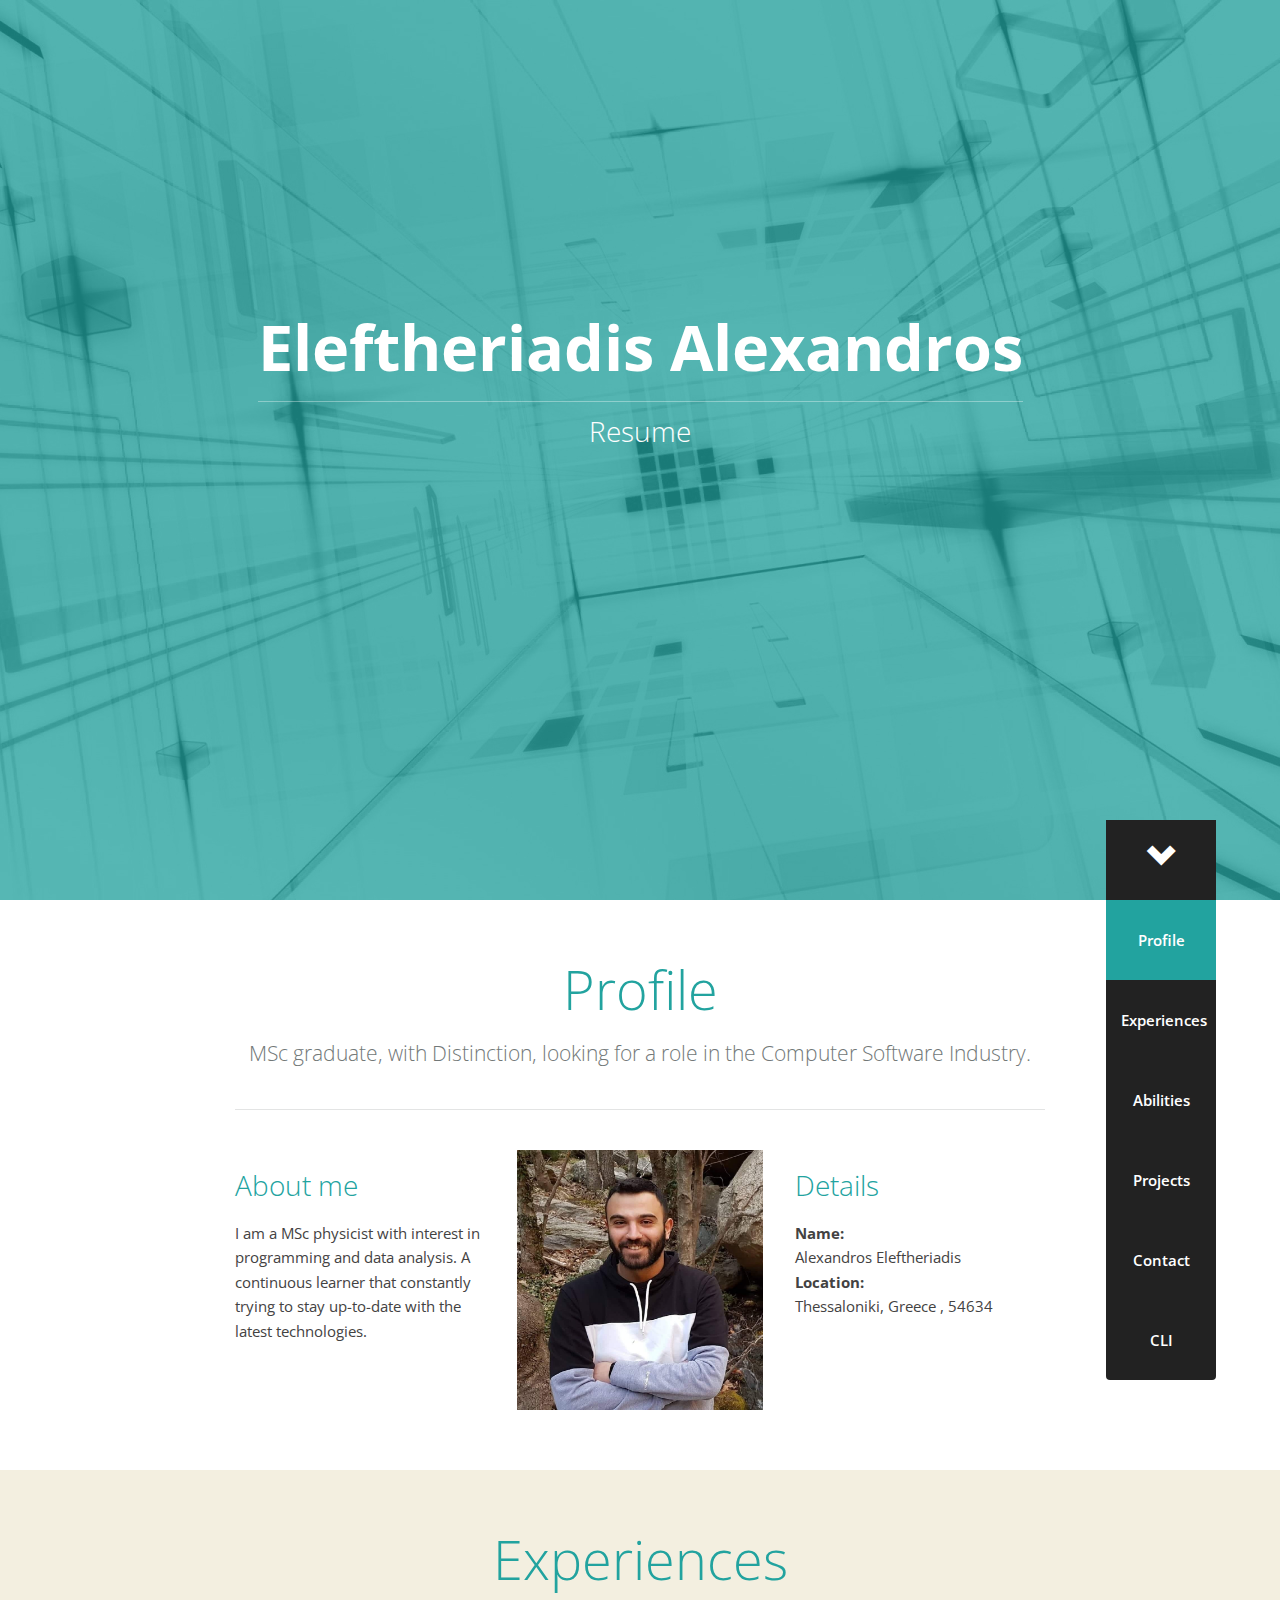
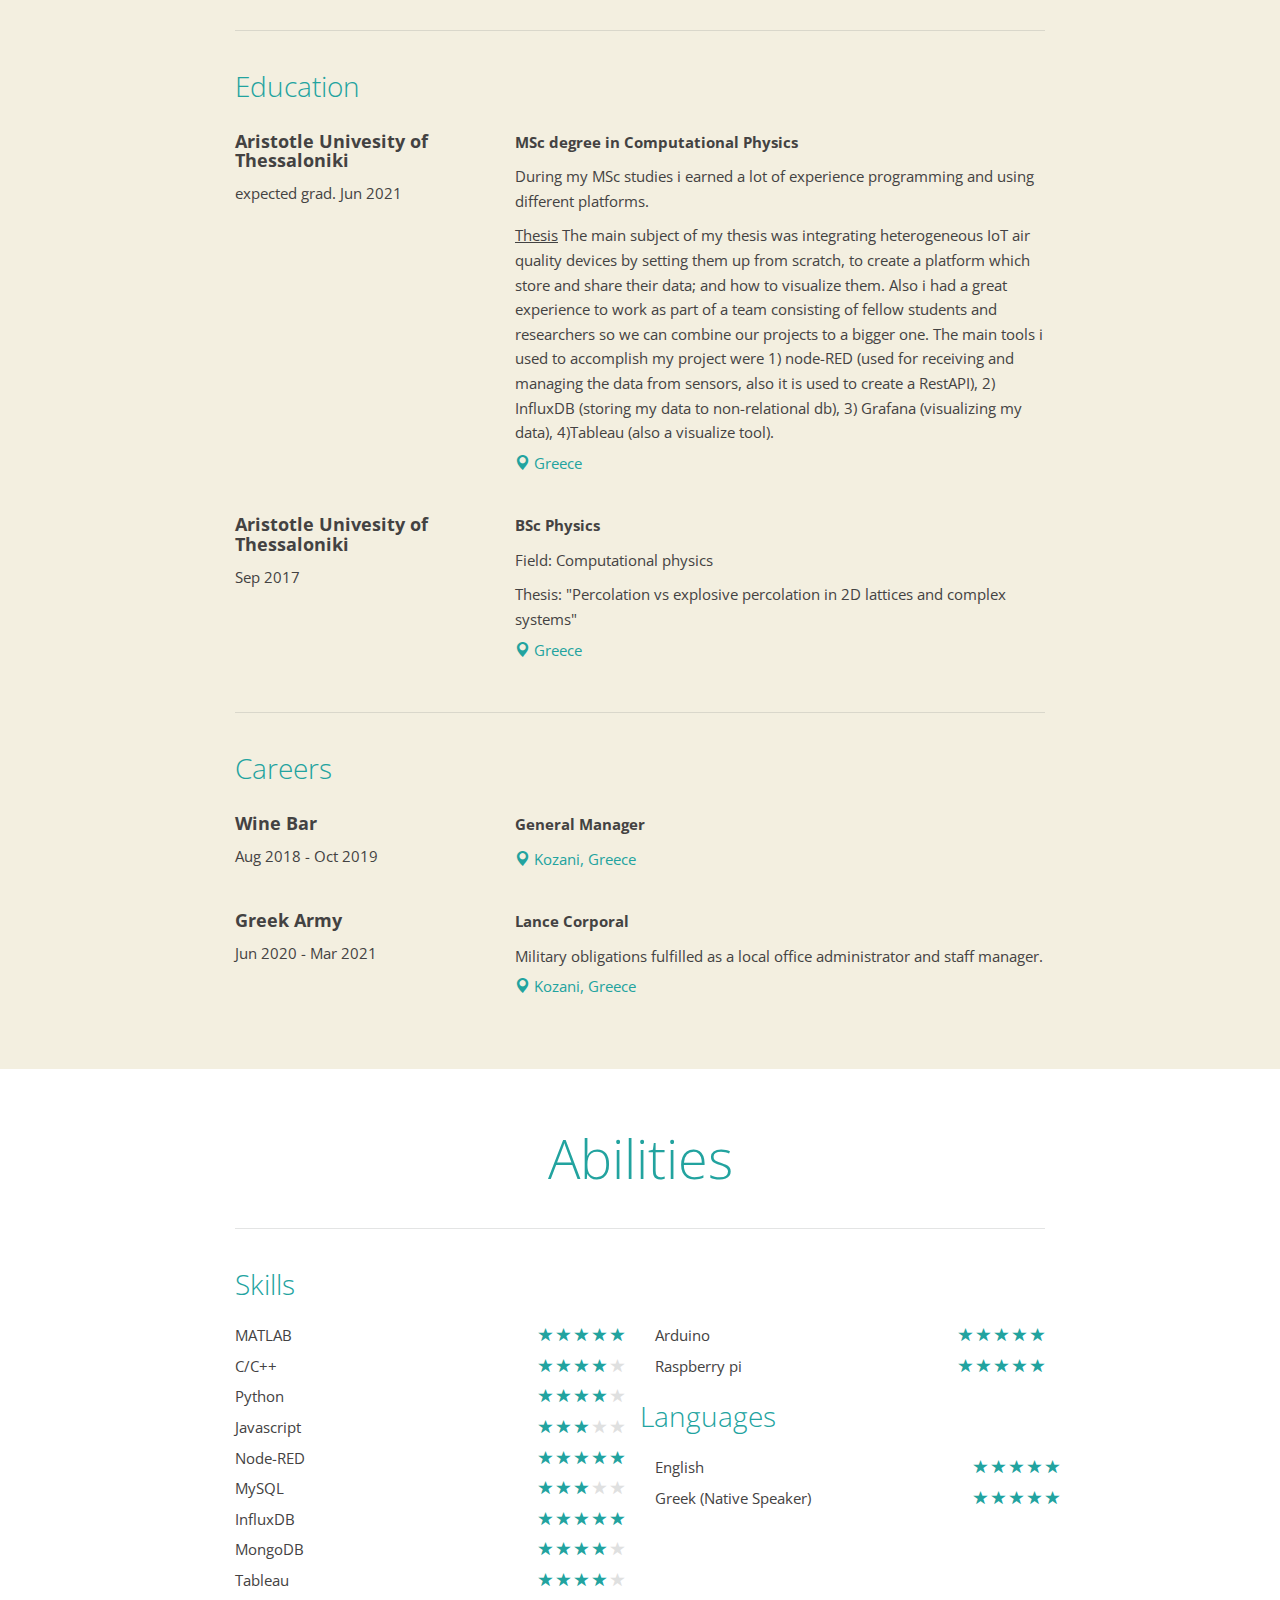
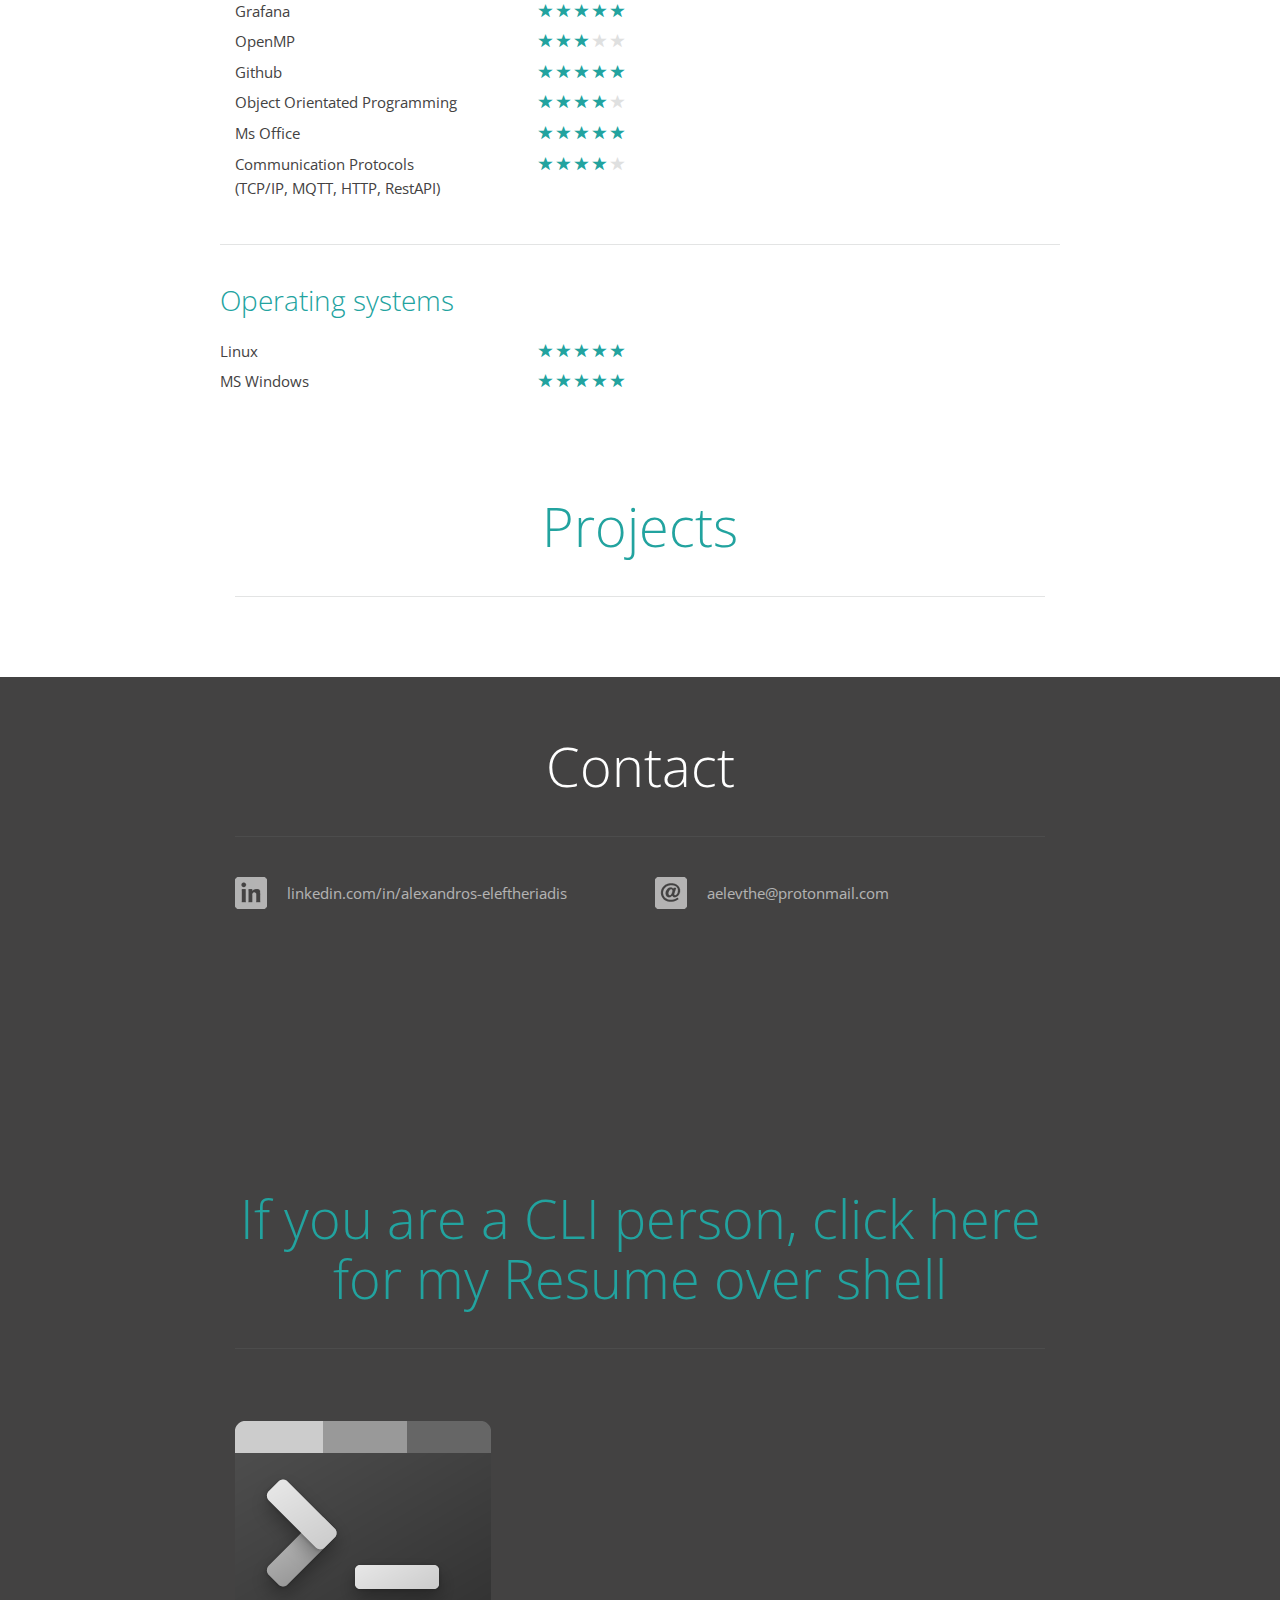
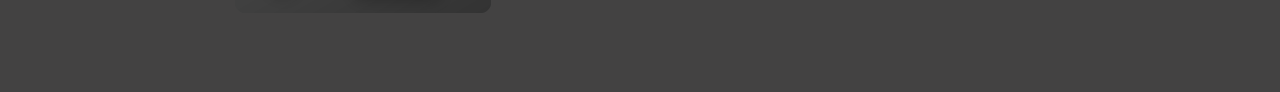
==== index.html @ 5bd392e7 "Update index.html" ====
<!DOCTYPE html>
<html lang="en">
	
<meta http-equiv="content-type" content="text/html;charset=utf-8" />
<head>
		
		<meta http-equiv="content-type" content="text/html; charset=UTF-8" />
		<meta http-equiv="content-script-type" content="text/javascript" />
		<meta http-equiv="content-style-type" content="text/css" />
		<meta http-equiv="content-language" content="nl" />
		
		<meta name="viewport" content="width=device-width, initial-scale=1.0" />
			
		<title>Eleftheriadis Alexandros </title>
		
		<!-- Bootstrap core CSS -->
		<link href="http://fonts.googleapis.com/css?family=Open+Sans:300,600,700" rel="stylesheet" type="text/css" />
		<link href="css/bootstrap.min.css" rel="stylesheet" />
		<link href="style.css" rel="stylesheet" />
		
		<link rel="shortcut icon" href="favicon.png" type="image/x-icon" />
		<link rel="icon" href="favicon.png" type="image/x-icon" />
		
		<link rel="stylesheet" href="css/terminal.css"> 
  		<link rel="stylesheet" href="css/experiment.css">
   		<link href="https://fonts.googleapis.com/css?family=Source+Code+Pro" rel="stylesheet">
		<!-- Begin Inspectlet Embed Code -->
		<script type="text/javascript" id="inspectletjs">
			window.__insp = window.__insp || [];
			__insp.push(['wid', 92785244]);
			(function() {
				function __ldinsp(){var insp = document.createElement('script'); insp.type = 'text/javascript'; insp.async = true; insp.id = "inspsync"; insp.src = ('https:' == document.location.protocol ? 'https' : 'http') + '://www.inspectlet.com/inspectlet.js'; var x = document.getElementsByTagName('script')[0]; x.parentNode.insertBefore(insp, x); }
				if (window.attachEvent){
					window.attachEvent('onload', __ldinsp);
				}else{
					window.addEventListener('load', __ldinsp, false);
				}
			})();
		</script>
		<!-- End Inspectlet Embed Code -->
	</head>
	<body data-spy="scroll" data-target="#navbar-example">	 
		
	
			
		<div id="top" class="jumbotron" data-src="images/hotdog_stand_animation.gif" data-position="center center">


			<div class="container">
				<h1>Eleftheriadis Alexandros</h1>
				<p class="lead">Resume</p> 
			</div>
			
			<div class="overlay"></div>
			
			<a href="#profile" class="scroll-down">	
				<span class="glyphicon glyphicon-chevron-down"></span>
			</a>
		</div>
		
		<nav class="navbar navbar-default" id="navbar-example" role="navigation">

			<div class="navbar-header">
				<button type="button" class="navbar-toggle" data-toggle="collapse" data-target=".navbar-ex1-collapse">
					<span class="sr-only">Toggle navigation</span>
					<span class="icon-bar"></span>
					<span class="icon-bar"></span>
					<span class="icon-bar"></span>
				</button>
			</div>

			<div class="collapse navbar-collapse navbar-ex1-collapse">
				<ul class="nav navbar-nav">
					<li class="active"><a href="#profile">Profile</a></li>
					<li><a href="#experiences">Experiences</a></li>
					<li><a href="#abilities">Abilities</a></li>
					<li><a href="#projects">Projects</a></li>
					<li><a href="#contact">Contact</a></li>
					<li><a href="#Terminal">CLI</a></li>
				</ul>
			</div>
		</nav>
		
		<div class="background-white">
			<div id="profile" class="container">
				<h2>Profile</h2>
<p class="lead">MSc graduate, with Distinction, looking for a role in the Computer Software Industry.</p>

<hr />

<div class="row">
	<div class="col-md-4">
		<h3>About me</h3>
		<p>
			I am a MSc physicist with interest in programming and data analysis. A continuous learner that constantly trying to stay up-to-date with the latest technologies.

			</p>
	</div>
	<div class="col-md-4 text-center">
		<img src="images/175281212_1392045501175960_604411993286974874_n.jpg"  width="246" height="246" />
	</div>
	<div class="col-md-4">
		<h3>Details</h3>
		<p>
			<strong>Name:</strong><br />
			Alexandros Eleftheriadis<br />
			<strong>Location:</strong><br />
			Thessaloniki, Greece , 54634
		</p>
	</div>
</div>

<div class="text-center">

</div>			</div>	
		</div>	
		
		<div id="experiences" class="container">
			<h2>Experiences</h2>
<p class="lead">

</p>

<hr />


<h3>Education</h3>


<div class="experiences">

					
	<div class="experience row">
		<div class="col-md-4">
			<h4>Aristotle Univesity of Thessaloniki</h4>
			<p class="experience-period">
				expected grad. Jun 2021			</p>
		</div>
		<div class="col-md-8">
			<p>
				<strong>MSc degree in Computational Physics</strong>
				<span class="hidden-phone">
				During my MSc studies i earned a lot of experience programming and using different platforms. </p>
				<U>Thesis</U> The main subject of my thesis was integrating heterogeneous IoT air quality devices by setting them up from scratch, to create a platform which store and share their data; and how to visualize them.
				Also i had a great experience to work as part of a team consisting of fellow students and researchers so we can combine our projects to a bigger one.
				The main tools i used to accomplish my project were 1) node-RED (used for receiving and managing the data from sensors, also it is used to create a RestAPI), 2) InfluxDB (storing my data to non-relational db), 3) Grafana (visualizing my data), 4)Tableau (also a visualize tool).
			</span>
				<span class="experience-details">
					<span class="location">
						<span class="glyphicon glyphicon-map-marker"></span>
						Greece					</span>
				</span>
			</p>
		</div>
	</div>
	
					
	<div class="experience row">
		<div class="col-md-4">
			<h4>Aristotle Univesity of Thessaloniki</h4>
			<p class="experience-period">
				Sep 2017			</p>
		</div>
		<div class="col-md-8">
			<p>
				<strong>BSc Physics</strong>
				<span class="hidden-phone">
					Field: Computational physics	</p>
					Thesis:  "Percolation vs explosive percolation in 2D lattices and complex systems"			</span>
				<span class="experience-details">
					<span class="location">
						<span class="glyphicon glyphicon-map-marker"></span>
						Greece					</span>
				</span>
			</p>
		</div>
	</div>
	
	
</div>
	
	

<hr />

<h3>Careers</h3>
			
	<div class="experience row">
		<div class="col-md-4">
			<h4> Wine Bar </h4>
			<p class="experience-period">
				Aug 2018 - Oct 2019			</p>
		</div>


		<div class="col-md-8">
			<p>
				<strong> General Manager </strong>
				<span class="hidden-phone">
				

				<span class="experience-details">
					<span class="location">
						<span class="glyphicon glyphicon-map-marker"></span>
						Kozani, Greece					</span>
					</span>
					
										
				</span>
			</p>
		</div>
	</div>
	
					
	<div class="experience row">
		<div class="col-md-4">
			<h4>Greek Army</h4>
			<p class="experience-period">
				Jun 2020				- 
				Mar 2021			</p>
		</div>

		<div class="col-md-8">
			<p>
				<strong>Lance Corporal</strong>
				<span class="hidden-phone">
					Military obligations fulfilled as a local office administrator and staff manager.
									</span>
				<span class="experience-details">
					<span class="location">
						<span class="glyphicon glyphicon-map-marker"></span>
						Kozani, Greece					</span>		
				</span>
			</p>
		</div>
	</div>

	
</div>
	
		</div>
		
		<div class="background-white">
			<div id="abilities" class="container">
				<h2>Abilities</h2>
<p class="lead">

</p>

<hr />

<h3>Skills</h3>

<div class="row">

		
	<div class="col-md-6">
		<ul class="no-bullets">
		
				
			<li>
				<span class="ability-title">MATLAB</span>
				<span class="ability-score">
				
								
					<span class="glyphicon glyphicon-star filled"></span>
					
								
					<span class="glyphicon glyphicon-star filled"></span>
					
								
					<span class="glyphicon glyphicon-star filled"></span>
					
								
					<span class="glyphicon glyphicon-star filled"></span>
					
								
					<span class="glyphicon glyphicon-star filled"></span>
					
									
				</span>
			</li>

			<li>
				<span class="ability-title">C/C++</span>
				<span class="ability-score">
				
								
					<span class="glyphicon glyphicon-star filled"></span>
					
								
					<span class="glyphicon glyphicon-star filled"></span>
					
								
					<span class="glyphicon glyphicon-star filled"></span>
					
								
					<span class="glyphicon glyphicon-star filled"></span>
					
								
					<span class="glyphicon glyphicon-star"></span>
					
									
				</span>
			</li>

			<li>
				<span class="ability-title">Python</span>
				<span class="ability-score">


					<span class="glyphicon glyphicon-star filled"></span>


					<span class="glyphicon glyphicon-star filled"></span>


					<span class="glyphicon glyphicon-star filled"></span>


					<span class="glyphicon glyphicon-star filled"></span>


					<span class="glyphicon glyphicon-star "></span>


				</span>
			</li>
			
					
				
			<li>
				<span class="ability-title">Javascript</span>
				<span class="ability-score">
				
								
					<span class="glyphicon glyphicon-star filled"></span>
					
								
					<span class="glyphicon glyphicon-star filled"></span>
					
								
					<span class="glyphicon glyphicon-star filled"></span>
					
								
					<span class="glyphicon glyphicon-star"></span>
					
								
					<span class="glyphicon glyphicon-star"></span>
					
									
				</span>
			</li>
			
					
				
			<li>
				<span class="ability-title">Node-RED</span>
				<span class="ability-score">
				
								
					<span class="glyphicon glyphicon-star filled"></span>
					
								
					<span class="glyphicon glyphicon-star filled"></span>
					
								
					<span class="glyphicon glyphicon-star filled"></span>
					
								
					<span class="glyphicon glyphicon-star filled"></span>
					
								
					<span class="glyphicon glyphicon-star filled"></span>
					
									
				</span>
			</li>
			
					
				
			<li>
				<span class="ability-title">MySQL</span>
				<span class="ability-score">
				
								
					<span class="glyphicon glyphicon-star filled"></span>
					
								
					<span class="glyphicon glyphicon-star filled"></span>
					
								
					<span class="glyphicon glyphicon-star filled"></span>
					
								
					<span class="glyphicon glyphicon-star"></span>
					
								
					<span class="glyphicon glyphicon-star"></span>
					
									
				</span>
			</li>
			
					
				
			<li>
				<span class="ability-title">InfluxDB</span>
				<span class="ability-score">
				
								
					<span class="glyphicon glyphicon-star filled"></span>
					
								
					<span class="glyphicon glyphicon-star filled"></span>
					
								
					<span class="glyphicon glyphicon-star filled"></span>
					
								
					<span class="glyphicon glyphicon-star filled"></span>
					
								
					<span class="glyphicon glyphicon-star filled"></span>
					
									
				</span>
			</li>
			
					
				
			<li>
				<span class="ability-title">MongoDB</span>
				<span class="ability-score">
				
								
					<span class="glyphicon glyphicon-star filled"></span>
					
								
					<span class="glyphicon glyphicon-star filled"></span>
					
								
					<span class="glyphicon glyphicon-star filled"></span>
					
								
					<span class="glyphicon glyphicon-star filled"></span>
					
								
					<span class="glyphicon glyphicon-star"></span>
					
									
				</span>
			</li>
			
					
				
			<li>
				<span class="ability-title">Tableau</span>
				<span class="ability-score">
				
								
					<span class="glyphicon glyphicon-star filled"></span>
					
								
					<span class="glyphicon glyphicon-star filled"></span>
					
								
					<span class="glyphicon glyphicon-star filled"></span>
					
								
					<span class="glyphicon glyphicon-star filled"></span>
					
								
					<span class="glyphicon glyphicon-star "></span>
					
									
				</span>
			</li>
			
					
				
			<li>
				<span class="ability-title">Grafana</span>
				<span class="ability-score">
				
								
					<span class="glyphicon glyphicon-star filled"></span>
					
								
					<span class="glyphicon glyphicon-star filled"></span>
					
								
					<span class="glyphicon glyphicon-star filled"></span>
					
								
					<span class="glyphicon glyphicon-star filled"></span>
					
								
					<span class="glyphicon glyphicon-star filled"></span>
					
									
				</span>
			</li>
			
					
				
			<li>
				<span class="ability-title">OpenMP</span>
				<span class="ability-score">
				
								
					<span class="glyphicon glyphicon-star filled"></span>
					
								
					<span class="glyphicon glyphicon-star filled"></span>
					
								
					<span class="glyphicon glyphicon-star filled"></span>
					
								
					<span class="glyphicon glyphicon-star"></span>
					
								
					<span class="glyphicon glyphicon-star "></span>
					
									
				</span>
			</li>




			<li>
				<span class="ability-title">Github</span>
				<span class="ability-score">


					<span class="glyphicon glyphicon-star filled"></span>


					<span class="glyphicon glyphicon-star filled"></span>


					<span class="glyphicon glyphicon-star filled"></span>


					<span class="glyphicon glyphicon-star filled"></span>


					<span class="glyphicon glyphicon-star filled"></span>


				</span>
			</li>
						
				
			<li>
				<span class="ability-title">Object Orientated Programming</span>
				<span class="ability-score">
				
								
					<span class="glyphicon glyphicon-star filled"></span>
					
								
					<span class="glyphicon glyphicon-star filled"></span>
					
								
					<span class="glyphicon glyphicon-star filled"></span>
					
								
					<span class="glyphicon glyphicon-star filled"></span>
					
								
					<span class="glyphicon glyphicon-star "></span>
					
									
				</span>
			</li>
			
					
				
			<li>
				<span class="ability-title">Ms Office</span>
				<span class="ability-score">
				
								
					<span class="glyphicon glyphicon-star filled"></span>
					
								
					<span class="glyphicon glyphicon-star filled"></span>
					
								
					<span class="glyphicon glyphicon-star filled"></span>
					
								
					<span class="glyphicon glyphicon-star filled"></span>
					
								
					<span class="glyphicon glyphicon-star filled"></span>
					
									
				</span>
			</li>
			
					
				
			<li>
				<span class="ability-title">Communication Protocols (TCP/IP, MQTT, HTTP, RestAPI)</span>
				<span class="ability-score">
				
								
					<span class="glyphicon glyphicon-star filled"></span>
					
								
					<span class="glyphicon glyphicon-star filled"></span>
					
								
					<span class="glyphicon glyphicon-star filled"></span>
					
								
					<span class="glyphicon glyphicon-star filled"></span>
					
								
					<span class="glyphicon glyphicon-star "></span>
					
									
				</span>
			</li>
			
			 
			
		</ul>
	</div>
	<div class="col-md-6">
		<ul class="no-bullets">
			
					
				
			<li>
				<span class="ability-title">Arduino</span>
				<span class="ability-score">
				
								
					<span class="glyphicon glyphicon-star filled"></span>
					
								
					<span class="glyphicon glyphicon-star filled"></span>
					
								
					<span class="glyphicon glyphicon-star filled"></span>
					
								
					<span class="glyphicon glyphicon-star filled"></span>
					
								
					<span class="glyphicon glyphicon-star filled"></span>
					
									
				</span>
			</li>
			
					
				
			<li>
				<span class="ability-title">Raspberry pi</span>
				<span class="ability-score">
				
								
					<span class="glyphicon glyphicon-star filled"></span>
					
								
					<span class="glyphicon glyphicon-star filled"></span>
					
								
					<span class="glyphicon glyphicon-star filled"></span>
					
								
					<span class="glyphicon glyphicon-star filled"></span>
					
								
					<span class="glyphicon glyphicon-star filled"></span>
					
									
				</span>
			</li>
				

	
		
</div>


<hr />

<h3>Languages</h3>

<div class="row">

		
	<div class="col-md-6">
		<ul class="no-bullets">
		
				
			<li>
				<span class="ability-title">English </span>
				<span class="ability-score">
				
								
					<span class="glyphicon glyphicon-star filled"></span>
					
								
					<span class="glyphicon glyphicon-star filled"></span>
					
								
					<span class="glyphicon glyphicon-star filled"></span>
					
								
					<span class="glyphicon glyphicon-star filled"></span>
					
								
					<span class="glyphicon glyphicon-star filled"></span>
					
									
				</span>
			</li>
			
					
				
			<li>
				<span class="ability-title">Greek (Native Speaker)</span>
				<span class="ability-score">
				
								
					<span class="glyphicon glyphicon-star filled"></span>
					
								
					<span class="glyphicon glyphicon-star filled"></span>
					
								
					<span class="glyphicon glyphicon-star filled"></span>
					
								
					<span class="glyphicon glyphicon-star filled"></span>
					
								
					<span class="glyphicon glyphicon-star filled"></span>
					
									
				</span>
			</li> 
			
		</ul>
	</div>
	
		
</div>

<hr />

<h3>Operating systems</h3>

<div class="row">
		
	<div class="col-md-6">
		<ul class="no-bullets">
					
				
			<li>
				<span class="ability-title">Linux</span>
				<span class="ability-score">
				
								
					<span class="glyphicon glyphicon-star filled"></span>
					
								
					<span class="glyphicon glyphicon-star filled"></span>
					
								
					<span class="glyphicon glyphicon-star filled"></span>
					
								
					<span class="glyphicon glyphicon-star filled"></span>
					
								
					<span class="glyphicon glyphicon-star filled"></span>
					
									
				</span>
			</li>
			
					
				
			<li>
				<span class="ability-title">MS Windows</span>
				<span class="ability-score">
				
								
					<span class="glyphicon glyphicon-star filled"></span>
					
								
					<span class="glyphicon glyphicon-star filled"></span>
					
								
					<span class="glyphicon glyphicon-star filled"></span>
					
								
					<span class="glyphicon glyphicon-star filled"></span>
					
								
					<span class="glyphicon glyphicon-star filled"></span>
					
									
				</span>
			</li>
			

		
			
		</ul>
	</div>

	
	</div>			</div>
		</div>
		
				
		<div id="projects" class="container">
			<h2>Projects</h2>
<p class="lead">
	
</p>

<hr />


		
</div>
	
		</div>
		
		<div class="background-gray">
			<div id="contact" class="container">
				<h2>Contact</h2>

<hr />

<div class="row">
	<div class="col-md-6">
		<ul class="no-bullets">

			<li>
				<a href="https://www.linkedin.com/in/alexandros-eleftheriadis" target="_blank">
					<span class="icon icon-linkedin"></span>
					linkedin.com/in/alexandros-eleftheriadis				</a>
			</li>
		</ul>
	</div>
	<div class="col-md-6">
		<ul class="no-bullets">
		
			<li>
				<a href="mailto:aelevthe@protonmail.com">
					<span class="icon icon-email"></span>
						aelevthe@protonmail.com				</span>
				</a>
			</li>

		</ul>
	</div>
</div>

</div>
	
		</div>
		
		<div class="background-gray">
			<div id="CLI" class="container">
				<h2>If you are a CLI person, click here for my Resume over shell</h2>

<hr />



<div class="row">
	<div class="col-md-6">
		<ul class="no-bullets">

			<li>
				<a href="/Terminal.html">
					<span class="icon2"></span>
						
				</a>
			</li>
		</ul>
	</div>
</div>




		<!-- Bootstrap core JavaScript -->
		<script type="text/javascript" src="js/1.10.2/jquery.min.js"></script>
		<script type="text/javascript" src="js/script.js"></script>
		<script type="text/javascript" src="js/bootstrap.min.js"></script>
		

	</body>
</html>
---- style.css ----
html, body { color: #434242; font-family: 'Open Sans', sans-serif !important; height: 100%; }
body { background: #F3EFE0; font-size: 15px; line-height: 1.64; }

h1, h2, h3, h4, h5, h6, .h1, .h2, .h3, .h4, .h5, .h6, strong, b { font-family: 'Open Sans', sans-serif !important; margin-bottom: 20px; }
h1,h4 { font-weight: 700; margin-bottom: 10px; }
h2,h3 { font-weight: 300; color: #22A39F; }
h2 { font-size: 54px; text-align: center; }
h3 { font-size: 28px; }

p.lead { text-align: center; color: #727878; }
p.lead a { color: #FFFFFF; text-decoration: underline; }
p.lead a:hover { text-decoration: none; }
ul.no-bullets { list-style-type: none; margin: 0px; padding: 0px; }
hr { margin: 40px 0px; border-color: #727878; opacity: 0.2; filter:alpha(opacity=20); }

.project-referal { margin-top: 40px; }
.project-referal p { font-style: italic; color: #999999; }

.btn-primary { background-color: #22A39F; border-color: #1c8784; }
.btn-primary:hover { background-color: #1c8784;  border-color: #1c8784; }

.icon { display: inline-block; background: url(images/sm_icon_sprite.png) no-repeat; height: 32px; width: 32px; }
.icon.icon-twitter { background-position: 0px 0px; }
.icon.icon-linkedin { background-position: 0px -32px; }
.icon.icon-skype { background-position: 0px -64px; }
.icon.icon-email { background-position: 0px -96px; }
.icon2 { display: inline-block; background: url(images/o.png) no-repeat; height: 256px; width: 256px; } 

.jumbotron {
	background: no-repeat center right fixed url(images/2175218.jpg);

	-webkit-background-size: 100%; 
    -moz-background-size: 100%; 
    -o-background-size: 100%; 
    background-size: 100%; 
	
	-webkit-background-size: cover;
	-moz-background-size: cover;
	-o-background-size: cover;
	background-size: cover;
	
	-ms-filter: "progid:DXImageTransform.Microsoft.AlphaImageLoader(src='images/2175218.jpg', sizingMethod='scale')";
	filter: progid:DXImageTransform.Microsoft.AlphaImageLoader(src='images/2175218.jpg', sizingMethod='scale');
	
	margin-bottom: 0px;
	padding: 0px;
}  
/*.jumbotron:before { 
	border: 1px solid #FFFFFF;
	bottom: 30px;
	content: "";
	left: 30px;
	position: absolute;
	right: 30px;
	top: 30px;
}*/
.jumbotron .overlay { background-color: #22A39F; position: absolute; top: 0px; bottom: 0px; left: 0px; right: 0px; opacity: 0.75; filter:alpha(opacity=75); z-index: 2; }

.jumbotron .container { position: relative; top: 28%; z-index: 4; text-align: center; }
.jumbotron .container > * { text-align: center; color: #FFFFFF; }
.jumbotron .container h1 { padding-bottom: 20px; border-bottom: 1px solid #FFFFFF; border-bottom-color: rgba(255,255,255,0.35); display: inline-block; }
.jumbotron .container .lead { font-size: 28px; }
.jumbotron .scroll-down { height: 80px; width: 110px; display: block; position: absolute; bottom: 0px; right: 5%; background-color: #222222; text-align: center; z-index: 6; }
.jumbotron .scroll-down .glyphicon { 
	color: #FFFFFF; 
	font-size: 30px; 
	padding-right: 2px; 
	padding-top: 20px; 
	
	animation-name: wiggle;
	animation-duration: 1.2s;
	animation-timing-function: linear;
	animation-iteration-count: infinite;
	animation-direction: normal;
}
.jumbotron .scroll-down:hover .glyphicon { padding-top: 25px; }

.navbar  { border: 0px; background-color: #222222; position: absolute; top: 100%; right: 5%; width: 110px; z-index: 999; }
.navbar .navbar-collapse { padding: 0px; max-height: none; }
.navbar .navbar-nav { float: none; }
.navbar-nav { margin: 0px; }
.navbar .nav > li { display: block; float: none; height: 80px; } 
.navbar .nav > li a { display: block;  height: 80px; text-align: center; padding-top: 30px; font-weight: 600; color: #FFFFFF; }
.navbar .nav > li a:hover, .navbar .nav > li a:focus { color: #999999; }
.navbar-default .navbar-nav > .active > a, .navbar-default .navbar-nav > .active > a:hover, .navbar-default .navbar-nav > .active > a:focus { background: #22A39F; color: #FFFFFF; }
.navbar-default .navbar-toggle:hover .icon-bar,
.navbar-default .navbar-toggle:focus .icon-bar { background: #222222; }

.fixed .navbar  { position: fixed; top: 60px; }

.background-white { background: #FFFFFF; }
.background-gray { background: #434242; }
.container { max-width: 1280px; padding: 40px 180px; }

#profile .row > div { margin-bottom: 20px; }
#profile .row > div img { width: 100%; max-width: 246px; height: auto; }
	
#experiences .experience { margin-bottom: 20px; }
#experiences .experience p > strong { display: block; padding-top: 8px; margin-bottom: 10px; }
#experiences .experience .experience-details { display: block; margin-top: 6px; }
#experiences .experience .experience-details * { color: #22A39F; }
#experiences .experience .experience-details .seperator { color: #BCBCBC; }

#abilities ul > li { min-height: 30px; padding: 3px 0px; }
#abilities ul > li:hover { background: #F2F2F2; }
#abilities ul > li .ability-title { display: inline-block; width: 60%; }
#abilities ul > li .ability-score { float: right; }
#abilities ul > li .ability-score .glyphicon { 
	color: #DFE0E0; 
	font-size: 14px; 
	 
	-webkit-transition: all 0.3s;
    -moz-transition: all 0.3s;
    -o-transition: all 0.3s;
    transition: all 0.3s;
}
#abilities ul > li .ability-score .glyphicon.filled { color: #22A39F; }

#abilities ul > li:hover .ability-score .glyphicon { margin-left: 2px; } 

#interests .left { float: left; }
#interests .right { float: right; }
#interests img { width: 80%; height: auto; }
#interests .right img { float: right; }
#interests .interest-content { padding: 40px 0px; }

#interests .row:hover .left img {
	-webkit-transform: rotate(-12deg);
	-moz-transform: rotate(-12deg);
	-ms-transform: rotate(-12deg);
	-o-transform: rotate(-12deg);
}

#interests .row:hover .right img {
	-webkit-transform: rotate(12deg);
	-moz-transform: rotate(12deg);
	-ms-transform: rotate(12deg);
	-o-transform: rotate(12deg);
}

/* #projects .row { margin: 0px; } // bootstrap 3.1- hack */
#projects .row > div { margin-bottom: 30px; }
#projects figure { position: relative; overflow: hidden; }
#projects figure h3 { color: #FFF; font-weight: 600; margin-bottom: 5px; }
#projects figure p > strong { width: 60px; display: inline-block; margin: 0px; }
#projects figure img { width: 110%; }
#projects figure figcaption {
    padding: 20px 30px;
    position: absolute;
    top: 0px;
    left: 0px;
    height: 100%;
    width: 100%;
}
#projects figure a {
	z-index: 1000;
	text-indent: 200%;
	white-space: nowrap;
	font-size: 0;
	opacity: 0;
    position: absolute;
    top: 0px;
    left: 0px;
    height: 100%;
    width: 100%;
}
#projects figure .icon { 
	background: #22A39F;
	position: absolute;
	top: 0px;
	right: 0px;
	width: 48px;
	height: 48px;
}
#projects figure .icon span {
	font-size: 18px;
	line-height: 18px;
	padding: 15px;
}

#contact { padding-bottom: 200px; }
#contact h2, #contact .row * { color: #FFFFFF; }
#contact a { display: block; line-height: 32px; margin-bottom: 20px; opacity: 0.6; filter:alpha(opacity=60);  }
#contact a .icon { float: left; margin-right: 20px; }
#contact a:hover { opacity: 1; filter:alpha(opacity=100); text-decoration: none; }

.opl {
	position:absolute;
	top:100px;
	left:0px;
	z-index:99999;
}

.opl a {
	width:73px;
	height:56px;
	text-indent:-9999px;
	display:block;
	background:url('../../s3.amazonaws.com/onepagelove/one-page-love-award.png') no-repeat;
}

@media (max-width: 1200px) { 
	#interests .interest-content { padding: 20px 0px; }
}

@media (max-width: 767px) { 
	.jumbotron:before {
		bottom: 100px;
		left: 20px;
		right: 20px;
		top: 20px;		
	}
	.jumbotron .container { top: 20%; padding-top: 0px; }
	.jumbotron .scroll-down { width: 100%; right: 0px; }
	
	.navbar  { left: 0px; width: 100%; }
	.navbar .nav > li { height: 60px; }
	.navbar .nav > li a { height: 60px; text-align: center; padding-top: 20px; font-weight: 600; color: #FFFFFF; }
	
	.fixed .navbar { top: 0px; }
	
	.container { padding: 60px 20px; min-width: 280px; }
	.hidden-phone { display: none; }
	
	#profile .row * { text-align: center; }
	
	#experiences .experience .experience-details > span { display: block; margin-bottom: 6px; }
	#experiences .experience .experience-details .seperator { display: none; }
	
	#interests .left { float: none; }
	#interests .right { float: none; }
	
	#interests > * { text-align: center; }
	#interests img { width: 50%; height: auto; float: none !important; } 
	#interests .interest-content { padding: 20px 0px; }
	
	#contact { padding-bottom: 60px; }
	#contact a .icon { float: left; margin-right: 10px; }
}    

@media only screen and (orientation: portrait) and (max-width: 767px)  {
    .jumbotron {
      -webkit-background-size: auto 150%;
      background-attachment: scroll;
    }
}
@media only screen and (orientation: landscape) and (max-width: 767px)  {

    .jumbotron {
      -webkit-background-size: 150% auto;
      background-attachment: scroll;
    }
	
	.jumbotron .lead { display: none; }
}

@keyframes wiggle {
	0% {
		padding-top: 20px;
	}

	50% {
		padding-top: 28px;
	}

	100% {
		padding-top: 20px;
	}
}


/*---------------*/
/***** EFFECT *****/
/*---------------*/

figure.effect {
	background: #22A39F;
	color: #FFF;
}

figure.effect img {
	width: -webkit-calc(100% + 20px);
	width: calc(100% + 20px);
	-webkit-transition: opacity 0.35s, -webkit-transform 0.35s;
	transition: opacity 0.35s, transform 0.35s;
	-webkit-transform: translate3d(-10px,0,0);
	transform: translate3d(-10px,0,0);
	-webkit-backface-visibility: hidden;
	backface-visibility: hidden;
}

figure.effect:hover img {
	opacity: 0.2;
	-webkit-transform: translate3d(0,0,0);
	transform: translate3d(0,0,0);
}

figure.effect figcaption {
	text-align: left;
}

figure.effect h3 {
	position: relative;
	overflow: hidden;
	padding-bottom: 20px;
	opacity: 0;
	-webkit-transition: opacity 0.35s, -webkit-transform 0.35s;
	transition: opacity 0.35s, transform 0.35s;
}

figure.effect:hover h3 {
	opacity: 1;
}

figure.effect h3::after {
	position: absolute;
	bottom: 0;
	left: 0;
	width: 100%;
	height: 2px;
	background: #fff;
	content: '';
	-webkit-transition: -webkit-transform 0.35s;
	transition: transform 0.35s;
	-webkit-transform: translate3d(-100%,0,0);
	transform: translate3d(-100%,0,0);
}

figure.effect:hover h3::after {
	-webkit-transform: translate3d(0,0,0);
	transform: translate3d(0,0,0);
}

figure.effect p {
	padding-top: 10px;
	opacity: 0;
	-webkit-transition: opacity 0.35s, -webkit-transform 0.35s;
	transition: opacity 0.35s, transform 0.35s;
	-webkit-transform: translate3d(100%,0,0);
	transform: translate3d(100%,0,0);
}

figure.effect:hover p {
	opacity: 1;
	-webkit-transform: translate3d(0,0,0);
	transform: translate3d(0,0,0);
}
---- css/terminal.css ----
#screen {
    background-color: black;
    position: absolute;
    height: 60%;
    width: 100%;
    overflow-y: auto;
}

#Container,
#Container>div {
    -moz-transform: rotateX(180deg);
    -ms-transform: rotateX(180deg);
    -o-transform: rotate(180deg);
    -webkit-transform: rotateX(180deg);
    transform: rotateX(180deg);
}

#wrapper {
    display: table-cell;
    vertical-align: bottom;
    height: 100%;
 }

.log {
    padding-left: 10px;
    padding-right: 10px;
    margin-top: 10px;
    margin-bottom: 10px;
}

.log p {
    color: #f2dede;
    font-family: 'Source Code Pro', monospace;
    margin: 0;
}

#input {
    padding-left: 10px;
    padding-right: 10px;
}

#input p {
    color: #f2dede;
    display: inline-block;
    font-family: 'Source Code Pro', monospace;
    padding-right: .4em;
    margin: 0;
}

#input input {
    width: 85%;
    display: inline-block;
}

input[type="command"] {
    background-color: black;
    border: 0;
    color: #f2dede;
    font-family: 'Source Code Pro', monospace;
    font-size: 16px;
    outline: 0;
}
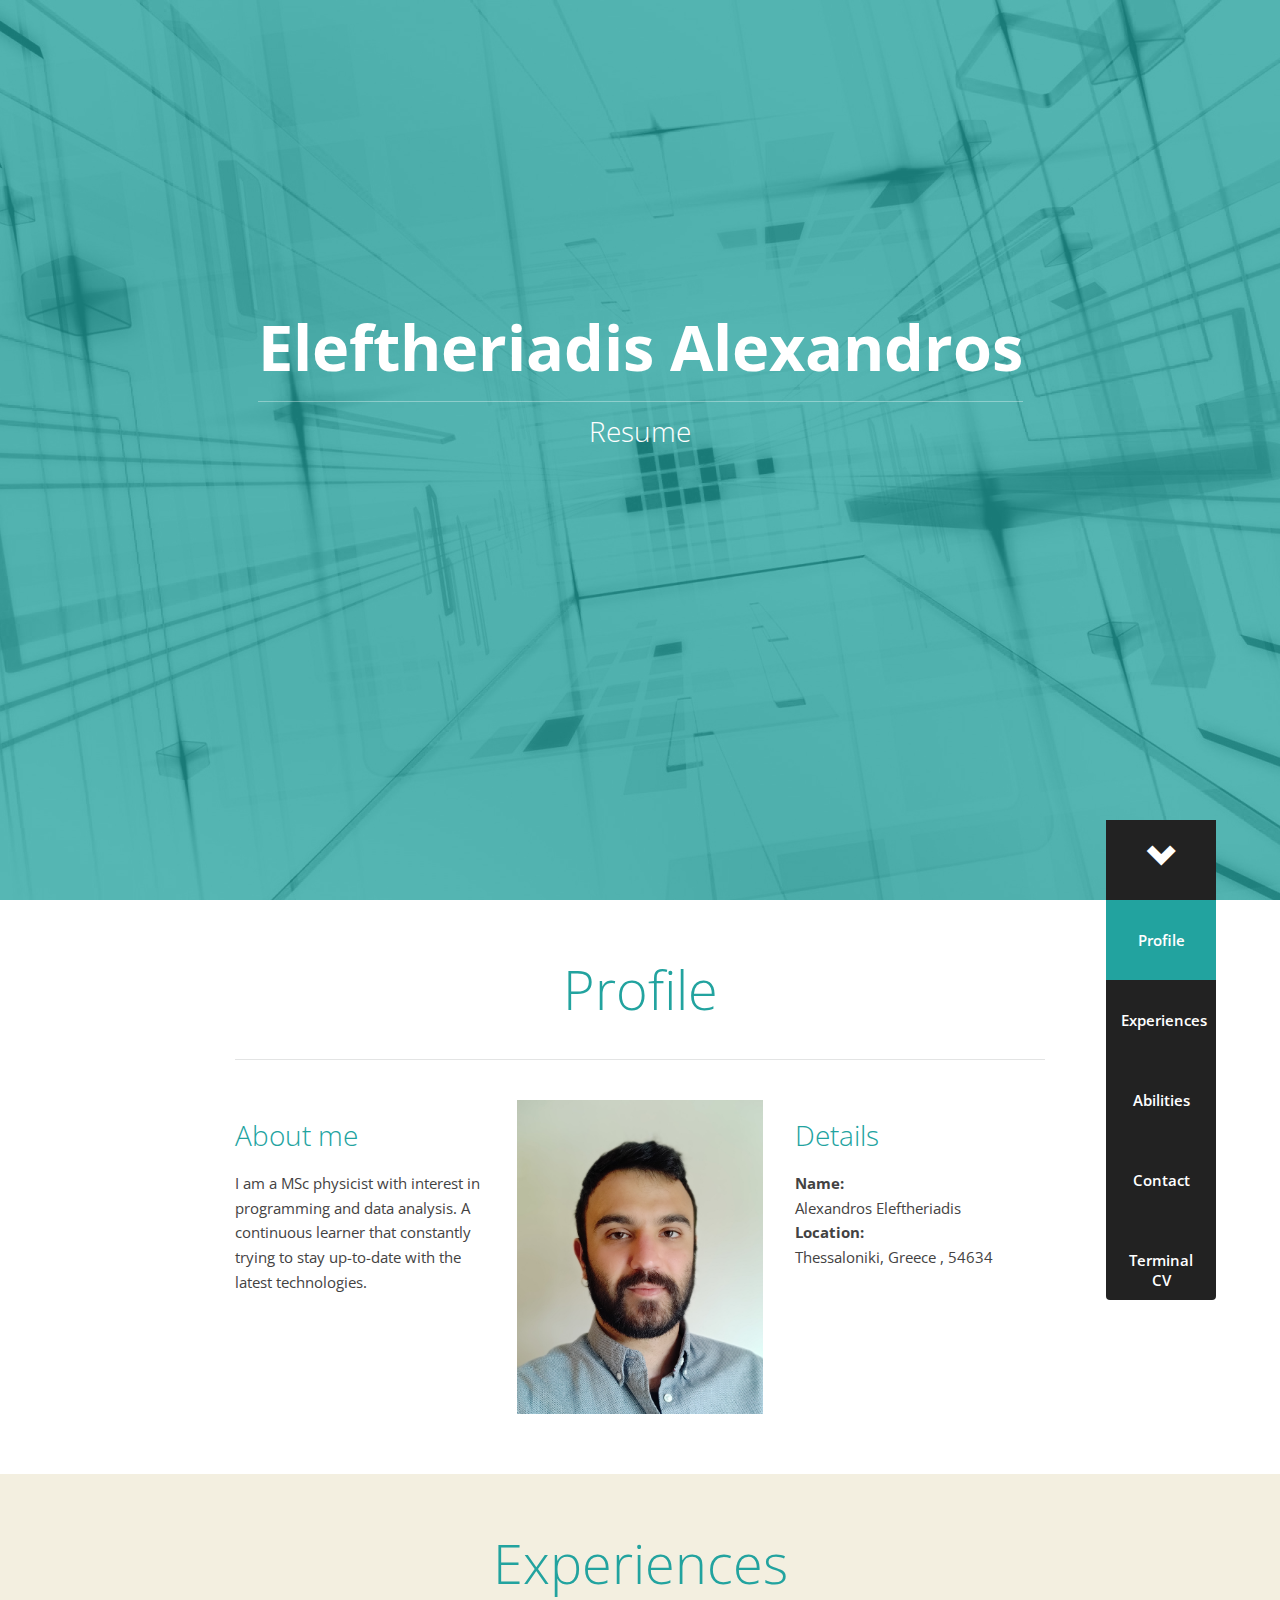
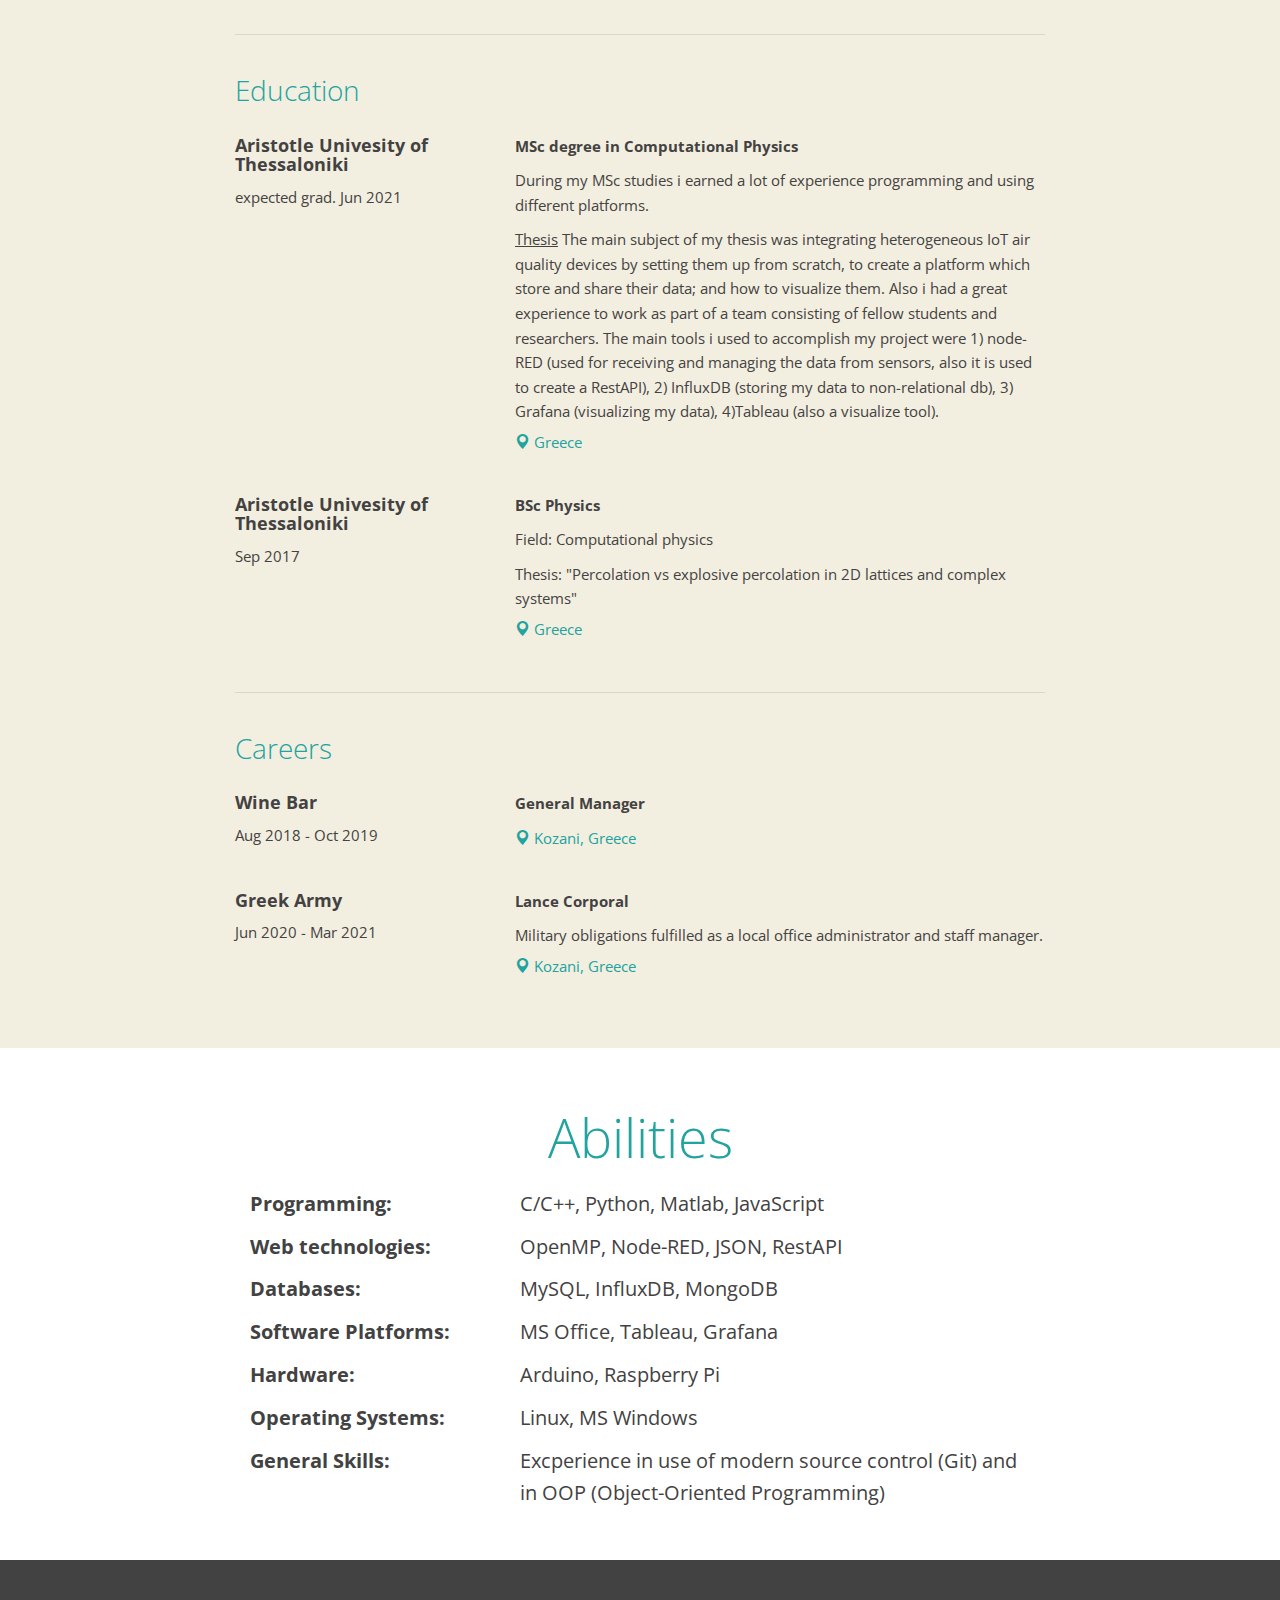
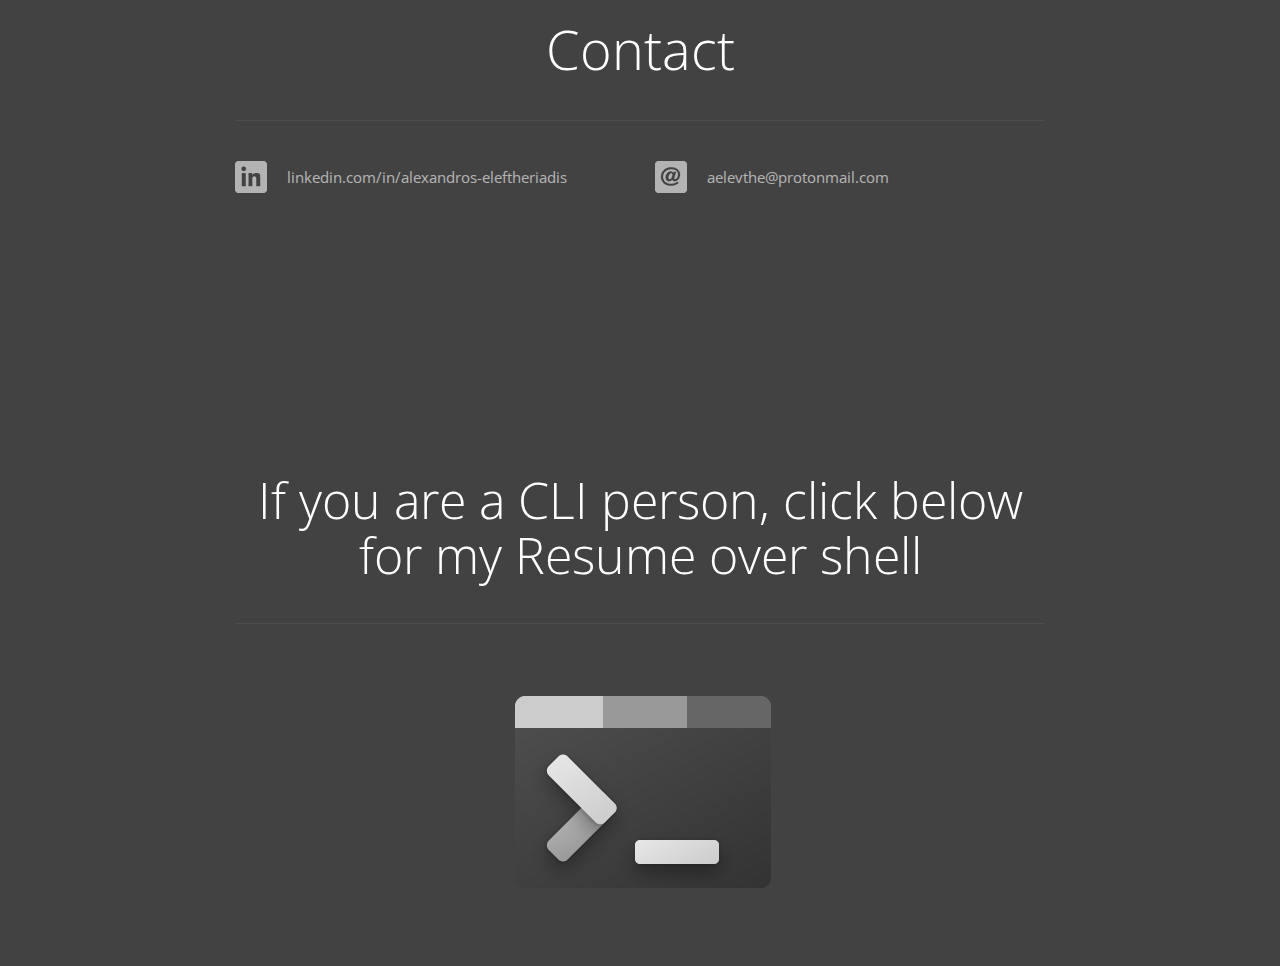
==== commit 86b30946: "changes" ====
--- a/index.html
+++ b/index.html
@@ -74,9 +74,9 @@
 					<li class="active"><a href="#profile">Profile</a></li>
 					<li><a href="#experiences">Experiences</a></li>
 					<li><a href="#abilities">Abilities</a></li>
-					<li><a href="#projects">Projects</a></li>
+<!--					<li><a href="#projects">Projects</a></li>		-->
 					<li><a href="#contact">Contact</a></li>
-					<li><a href="#Terminal">CLI</a></li>
+					<li><a href="#Terminal">Terminal CV</a></li>
 				</ul>
 			</div>
 		</nav>
@@ -84,7 +84,7 @@
 		<div class="background-white">
 			<div id="profile" class="container">
 				<h2>Profile</h2>
-<p class="lead">MSc graduate, with Distinction, looking for a role in the Computer Software Industry.</p>
+
 
 <hr />
 
@@ -97,7 +97,7 @@
 			</p>
 	</div>
 	<div class="col-md-4 text-center">
-		<img src="images/175281212_1392045501175960_604411993286974874_n.jpg"  width="246" height="246" />
+		<img src="images/me2.jpg"  width="246" height="246" />
 	</div>
 	<div class="col-md-4">
 		<h3>Details</h3>
@@ -142,7 +142,7 @@
 				<span class="hidden-phone">
 				During my MSc studies i earned a lot of experience programming and using different platforms. </p>
 				<U>Thesis</U> The main subject of my thesis was integrating heterogeneous IoT air quality devices by setting them up from scratch, to create a platform which store and share their data; and how to visualize them.
-				Also i had a great experience to work as part of a team consisting of fellow students and researchers so we can combine our projects to a bigger one.
+				Also i had a great experience to work as part of a team consisting of fellow students and researchers.
 				The main tools i used to accomplish my project were 1) node-RED (used for receiving and managing the data from sensors, also it is used to create a RestAPI), 2) InfluxDB (storing my data to non-relational db), 3) Grafana (visualizing my data), 4)Tableau (also a visualize tool).
 			</span>
 				<span class="experience-details">
@@ -243,597 +243,68 @@
 		<div class="background-white">
 			<div id="abilities" class="container">
 				<h2>Abilities</h2>
-<p class="lead">
-
-</p>
-
-<hr />
-
-<h3>Skills</h3>
-
-<div class="row">
-
-		
-	<div class="col-md-6">
-		<ul class="no-bullets">
-		
-				
-			<li>
-				<span class="ability-title">MATLAB</span>
-				<span class="ability-score">
-				
-								
-					<span class="glyphicon glyphicon-star filled"></span>
-					
-								
-					<span class="glyphicon glyphicon-star filled"></span>
-					
-								
-					<span class="glyphicon glyphicon-star filled"></span>
-					
-								
-					<span class="glyphicon glyphicon-star filled"></span>
-					
-								
-					<span class="glyphicon glyphicon-star filled"></span>
-					
-									
-				</span>
-			</li>
-
-			<li>
-				<span class="ability-title">C/C++</span>
-				<span class="ability-score">
-				
-								
-					<span class="glyphicon glyphicon-star filled"></span>
-					
-								
-					<span class="glyphicon glyphicon-star filled"></span>
-					
-								
-					<span class="glyphicon glyphicon-star filled"></span>
-					
-								
-					<span class="glyphicon glyphicon-star filled"></span>
-					
-								
-					<span class="glyphicon glyphicon-star"></span>
-					
-									
-				</span>
-			</li>
-
-			<li>
-				<span class="ability-title">Python</span>
-				<span class="ability-score">
-
-
-					<span class="glyphicon glyphicon-star filled"></span>
-
-
-					<span class="glyphicon glyphicon-star filled"></span>
-
-
-					<span class="glyphicon glyphicon-star filled"></span>
-
-
-					<span class="glyphicon glyphicon-star filled"></span>
-
-
-					<span class="glyphicon glyphicon-star "></span>
-
-
-				</span>
-			</li>
-			
-					
-				
-			<li>
-				<span class="ability-title">Javascript</span>
-				<span class="ability-score">
-				
-								
-					<span class="glyphicon glyphicon-star filled"></span>
-					
-								
-					<span class="glyphicon glyphicon-star filled"></span>
-					
-								
-					<span class="glyphicon glyphicon-star filled"></span>
-					
-								
-					<span class="glyphicon glyphicon-star"></span>
-					
-								
-					<span class="glyphicon glyphicon-star"></span>
-					
-									
-				</span>
-			</li>
-			
-					
-				
-			<li>
-				<span class="ability-title">Node-RED</span>
-				<span class="ability-score">
-				
-								
-					<span class="glyphicon glyphicon-star filled"></span>
-					
-								
-					<span class="glyphicon glyphicon-star filled"></span>
-					
-								
-					<span class="glyphicon glyphicon-star filled"></span>
-					
-								
-					<span class="glyphicon glyphicon-star filled"></span>
-					
-								
-					<span class="glyphicon glyphicon-star filled"></span>
-					
-									
-				</span>
-			</li>
-			
-					
-				
-			<li>
-				<span class="ability-title">MySQL</span>
-				<span class="ability-score">
-				
-								
-					<span class="glyphicon glyphicon-star filled"></span>
-					
-								
-					<span class="glyphicon glyphicon-star filled"></span>
-					
-								
-					<span class="glyphicon glyphicon-star filled"></span>
-					
-								
-					<span class="glyphicon glyphicon-star"></span>
-					
-								
-					<span class="glyphicon glyphicon-star"></span>
-					
-									
-				</span>
-			</li>
-			
-					
-				
-			<li>
-				<span class="ability-title">InfluxDB</span>
-				<span class="ability-score">
-				
-								
-					<span class="glyphicon glyphicon-star filled"></span>
-					
-								
-					<span class="glyphicon glyphicon-star filled"></span>
-					
-								
-					<span class="glyphicon glyphicon-star filled"></span>
-					
-								
-					<span class="glyphicon glyphicon-star filled"></span>
-					
-								
-					<span class="glyphicon glyphicon-star filled"></span>
-					
-									
-				</span>
-			</li>
-			
-					
-				
-			<li>
-				<span class="ability-title">MongoDB</span>
-				<span class="ability-score">
-				
-								
-					<span class="glyphicon glyphicon-star filled"></span>
-					
-								
-					<span class="glyphicon glyphicon-star filled"></span>
-					
-								
-					<span class="glyphicon glyphicon-star filled"></span>
-					
-								
-					<span class="glyphicon glyphicon-star filled"></span>
-					
-								
-					<span class="glyphicon glyphicon-star"></span>
-					
-									
-				</span>
-			</li>
-			
-					
-				
-			<li>
-				<span class="ability-title">Tableau</span>
-				<span class="ability-score">
-				
-								
-					<span class="glyphicon glyphicon-star filled"></span>
-					
-								
-					<span class="glyphicon glyphicon-star filled"></span>
-					
-								
-					<span class="glyphicon glyphicon-star filled"></span>
-					
-								
-					<span class="glyphicon glyphicon-star filled"></span>
-					
-								
-					<span class="glyphicon glyphicon-star "></span>
-					
-									
-				</span>
-			</li>
-			
-					
-				
-			<li>
-				<span class="ability-title">Grafana</span>
-				<span class="ability-score">
-				
-								
-					<span class="glyphicon glyphicon-star filled"></span>
-					
-								
-					<span class="glyphicon glyphicon-star filled"></span>
-					
-								
-					<span class="glyphicon glyphicon-star filled"></span>
-					
-								
-					<span class="glyphicon glyphicon-star filled"></span>
-					
-								
-					<span class="glyphicon glyphicon-star filled"></span>
-					
-									
-				</span>
-			</li>
-			
-					
-				
-			<li>
-				<span class="ability-title">OpenMP</span>
-				<span class="ability-score">
-				
-								
-					<span class="glyphicon glyphicon-star filled"></span>
-					
-								
-					<span class="glyphicon glyphicon-star filled"></span>
-					
-								
-					<span class="glyphicon glyphicon-star filled"></span>
-					
-								
-					<span class="glyphicon glyphicon-star"></span>
-					
-								
-					<span class="glyphicon glyphicon-star "></span>
-					
-									
-				</span>
-			</li>
-
-
-
-
-			<li>
-				<span class="ability-title">Github</span>
-				<span class="ability-score">
-
-
-					<span class="glyphicon glyphicon-star filled"></span>
-
-
-					<span class="glyphicon glyphicon-star filled"></span>
-
-
-					<span class="glyphicon glyphicon-star filled"></span>
-
-
-					<span class="glyphicon glyphicon-star filled"></span>
-
-
-					<span class="glyphicon glyphicon-star filled"></span>
-
-
-				</span>
-			</li>
-						
-				
-			<li>
-				<span class="ability-title">Object Orientated Programming</span>
-				<span class="ability-score">
-				
-								
-					<span class="glyphicon glyphicon-star filled"></span>
-					
-								
-					<span class="glyphicon glyphicon-star filled"></span>
-					
-								
-					<span class="glyphicon glyphicon-star filled"></span>
-					
-								
-					<span class="glyphicon glyphicon-star filled"></span>
-					
-								
-					<span class="glyphicon glyphicon-star "></span>
-					
-									
-				</span>
-			</li>
-			
-					
-				
-			<li>
-				<span class="ability-title">Ms Office</span>
-				<span class="ability-score">
-				
-								
-					<span class="glyphicon glyphicon-star filled"></span>
-					
-								
-					<span class="glyphicon glyphicon-star filled"></span>
-					
-								
-					<span class="glyphicon glyphicon-star filled"></span>
-					
-								
-					<span class="glyphicon glyphicon-star filled"></span>
-					
-								
-					<span class="glyphicon glyphicon-star filled"></span>
-					
-									
-				</span>
-			</li>
-			
-					
-				
-			<li>
-				<span class="ability-title">Communication Protocols (TCP/IP, MQTT, HTTP, RestAPI)</span>
-				<span class="ability-score">
-				
-								
-					<span class="glyphicon glyphicon-star filled"></span>
-					
-								
-					<span class="glyphicon glyphicon-star filled"></span>
-					
-								
-					<span class="glyphicon glyphicon-star filled"></span>
-					
-								
-					<span class="glyphicon glyphicon-star filled"></span>
-					
-								
-					<span class="glyphicon glyphicon-star "></span>
-					
-									
-				</span>
-			</li>
-			
-			 
-			
-		</ul>
-	</div>
-	<div class="col-md-6">
-		<ul class="no-bullets">
-			
-					
-				
-			<li>
-				<span class="ability-title">Arduino</span>
-				<span class="ability-score">
-				
-								
-					<span class="glyphicon glyphicon-star filled"></span>
-					
-								
-					<span class="glyphicon glyphicon-star filled"></span>
-					
-								
-					<span class="glyphicon glyphicon-star filled"></span>
-					
-								
-					<span class="glyphicon glyphicon-star filled"></span>
-					
-								
-					<span class="glyphicon glyphicon-star filled"></span>
-					
-									
-				</span>
-			</li>
-			
-					
-				
-			<li>
-				<span class="ability-title">Raspberry pi</span>
-				<span class="ability-score">
-				
-								
-					<span class="glyphicon glyphicon-star filled"></span>
-					
-								
-					<span class="glyphicon glyphicon-star filled"></span>
-					
-								
-					<span class="glyphicon glyphicon-star filled"></span>
-					
-								
-					<span class="glyphicon glyphicon-star filled"></span>
-					
-								
-					<span class="glyphicon glyphicon-star filled"></span>
-					
-									
-				</span>
-			</li>
-				
-
-	
-		
-</div>
-
-
-<hr />
-
-<h3>Languages</h3>
-
-<div class="row">
-
-		
-	<div class="col-md-6">
-		<ul class="no-bullets">
-		
-				
-			<li>
-				<span class="ability-title">English </span>
-				<span class="ability-score">
-				
-								
-					<span class="glyphicon glyphicon-star filled"></span>
-					
-								
-					<span class="glyphicon glyphicon-star filled"></span>
-					
-								
-					<span class="glyphicon glyphicon-star filled"></span>
-					
-								
-					<span class="glyphicon glyphicon-star filled"></span>
-					
-								
-					<span class="glyphicon glyphicon-star filled"></span>
-					
-									
-				</span>
-			</li>
-			
-					
-				
-			<li>
-				<span class="ability-title">Greek (Native Speaker)</span>
-				<span class="ability-score">
-				
-								
-					<span class="glyphicon glyphicon-star filled"></span>
-					
-								
-					<span class="glyphicon glyphicon-star filled"></span>
-					
-								
-					<span class="glyphicon glyphicon-star filled"></span>
-					
-								
-					<span class="glyphicon glyphicon-star filled"></span>
-					
-								
-					<span class="glyphicon glyphicon-star filled"></span>
-					
-									
-				</span>
-			</li> 
-			
-		</ul>
-	</div>
-	
-		
-</div>
-
-<hr />
-
-<h3>Operating systems</h3>
-
-<div class="row">
-		
-	<div class="col-md-6">
-		<ul class="no-bullets">
-					
-				
-			<li>
-				<span class="ability-title">Linux</span>
-				<span class="ability-score">
-				
-								
-					<span class="glyphicon glyphicon-star filled"></span>
-					
-								
-					<span class="glyphicon glyphicon-star filled"></span>
-					
-								
-					<span class="glyphicon glyphicon-star filled"></span>
-					
-								
-					<span class="glyphicon glyphicon-star filled"></span>
-					
-								
-					<span class="glyphicon glyphicon-star filled"></span>
-					
-									
-				</span>
-			</li>
-			
-					
-				
-			<li>
-				<span class="ability-title">MS Windows</span>
-				<span class="ability-score">
-				
-								
-					<span class="glyphicon glyphicon-star filled"></span>
-					
-								
-					<span class="glyphicon glyphicon-star filled"></span>
-					
-								
-					<span class="glyphicon glyphicon-star filled"></span>
-					
-								
-					<span class="glyphicon glyphicon-star filled"></span>
-					
-								
-					<span class="glyphicon glyphicon-star filled"></span>
-					
-									
-				</span>
-			</li>
-			
-
-		
-			
-		</ul>
-	</div>
-
-	
-	</div>			</div>
-		</div>
-		
-				
-		<div id="projects" class="container">
-			<h2>Projects</h2>
-<p class="lead">
-	
-</p>
-
-<hr />
-
-
-		
+
+
+		<div class="col-md-4">
+			<p style="font-size:20px"><b>Programming:</b></p>
+	
+		</div>
+		<div class="col-md-8">
+				<p style="font-size:20px">C/C++, Python, Matlab, JavaScript</p>
+		</div>
+	
+
+		<div class="col-md-4">
+			<p style="font-size:20px"><b>Web technologies:</b></p>
+	
+		</div>
+		<div class="col-md-8">
+				<p style="font-size:20px">OpenMP, Node-RED, JSON, RestAPI</p>
+		</div>
+	
+
+		<div class="col-md-4">
+			<p style="font-size:20px"><b>Databases:</b></p>
+	
+		</div>
+		<div class="col-md-8">
+				<p style="font-size:20px">MySQL, InfluxDB, MongoDB</p>
+		</div>
+
+		<div class="col-md-4">
+			<p style="font-size:20px"><b>Software Platforms:</b></p>
+	
+		</div>
+		<div class="col-md-8">
+				<p style="font-size:20px">MS Office, Tableau, Grafana</p>
+		</div>
+
+		<div class="col-md-4">
+			<p style="font-size:20px"><b>Hardware:</b></p>
+	
+		</div>
+		<div class="col-md-8">
+				<p style="font-size:20px">Arduino, Raspberry Pi</p>
+		</div>
+
+		<div class="col-md-4">
+			<p style="font-size:20px"><b>Operating Systems:</b></p>
+	
+		</div>
+		<div class="col-md-8">
+				<p style="font-size:20px">Linux, MS Windows</p>
+		</div>
+
+		<div class="col-md-4">
+			<p style="font-size:20px"><b>General Skills:</b></p>
+	
+		</div>
+		<div class="col-md-8">
+				<p style="font-size:20px">Excperience in use of modern source control (Git) and in OOP (Object-Oriented Programming)</p>
+		</div>
+
+
+
 </div>
 	
 		</div>
@@ -869,31 +340,31 @@
 	</div>
 </div>
 
-</div>
-	
-		</div>
-		
-		<div class="background-gray">
-			<div id="CLI" class="container">
-				<h2>If you are a CLI person, click here for my Resume over shell</h2>
-
-<hr />
-
-
-
-<div class="row">
-	<div class="col-md-6">
-		<ul class="no-bullets">
-
-			<li>
-				<a href="/Terminal.html">
-					<span class="icon2"></span>
-						
-				</a>
-			</li>
-		</ul>
-	</div>
-</div>
+
+</div>
+	
+
+
+
+	<div class="background-gray">
+		<div id="Terminal" class="container">
+			<h2 style="color:white;font-size:50px;">If you are a CLI person, click below for my Resume over shell</h2> 
+
+	<hr />
+
+
+	<div class="row">
+		<div class="col-md-4">
+		</div>	
+
+		<div class="col-md-8">		
+
+					<a href="/terminal.html">
+						<span class="icon2"></span>
+							
+					</a>		
+		</div>
+	</div>
 
 
 
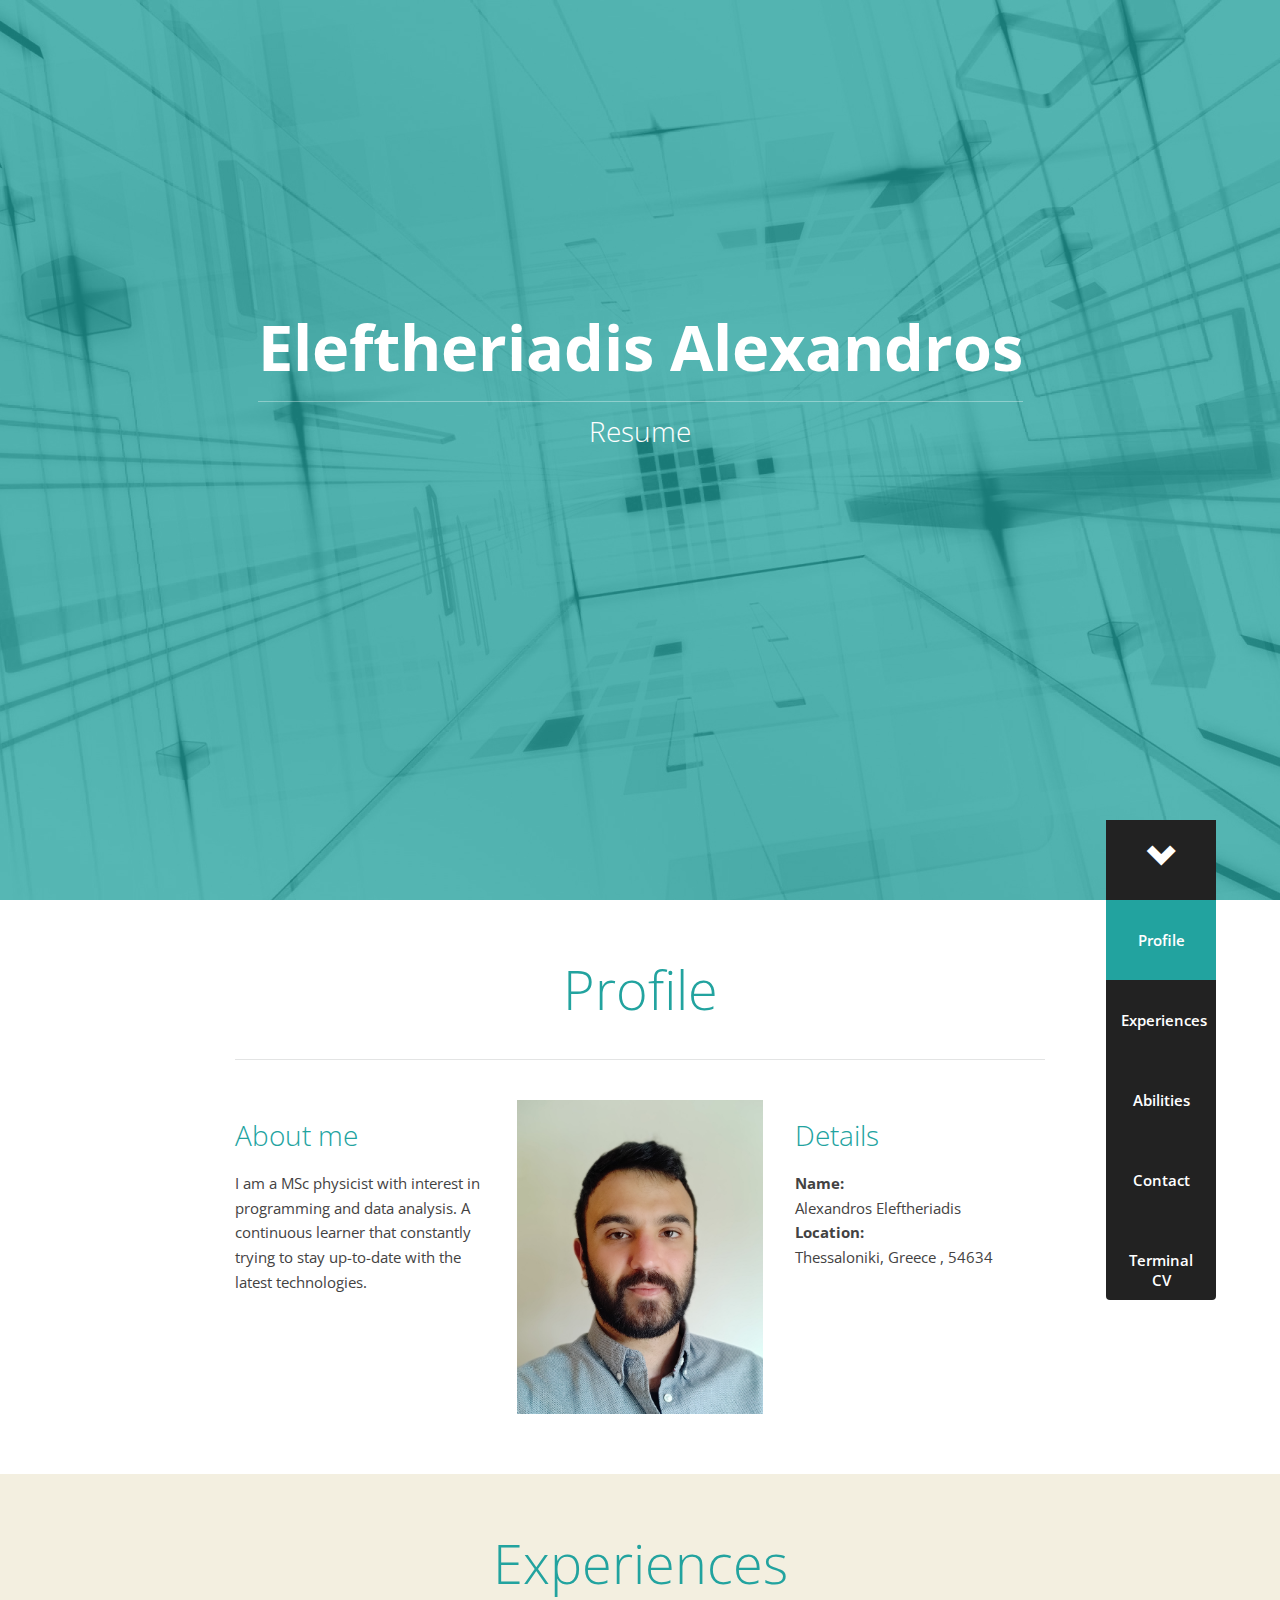
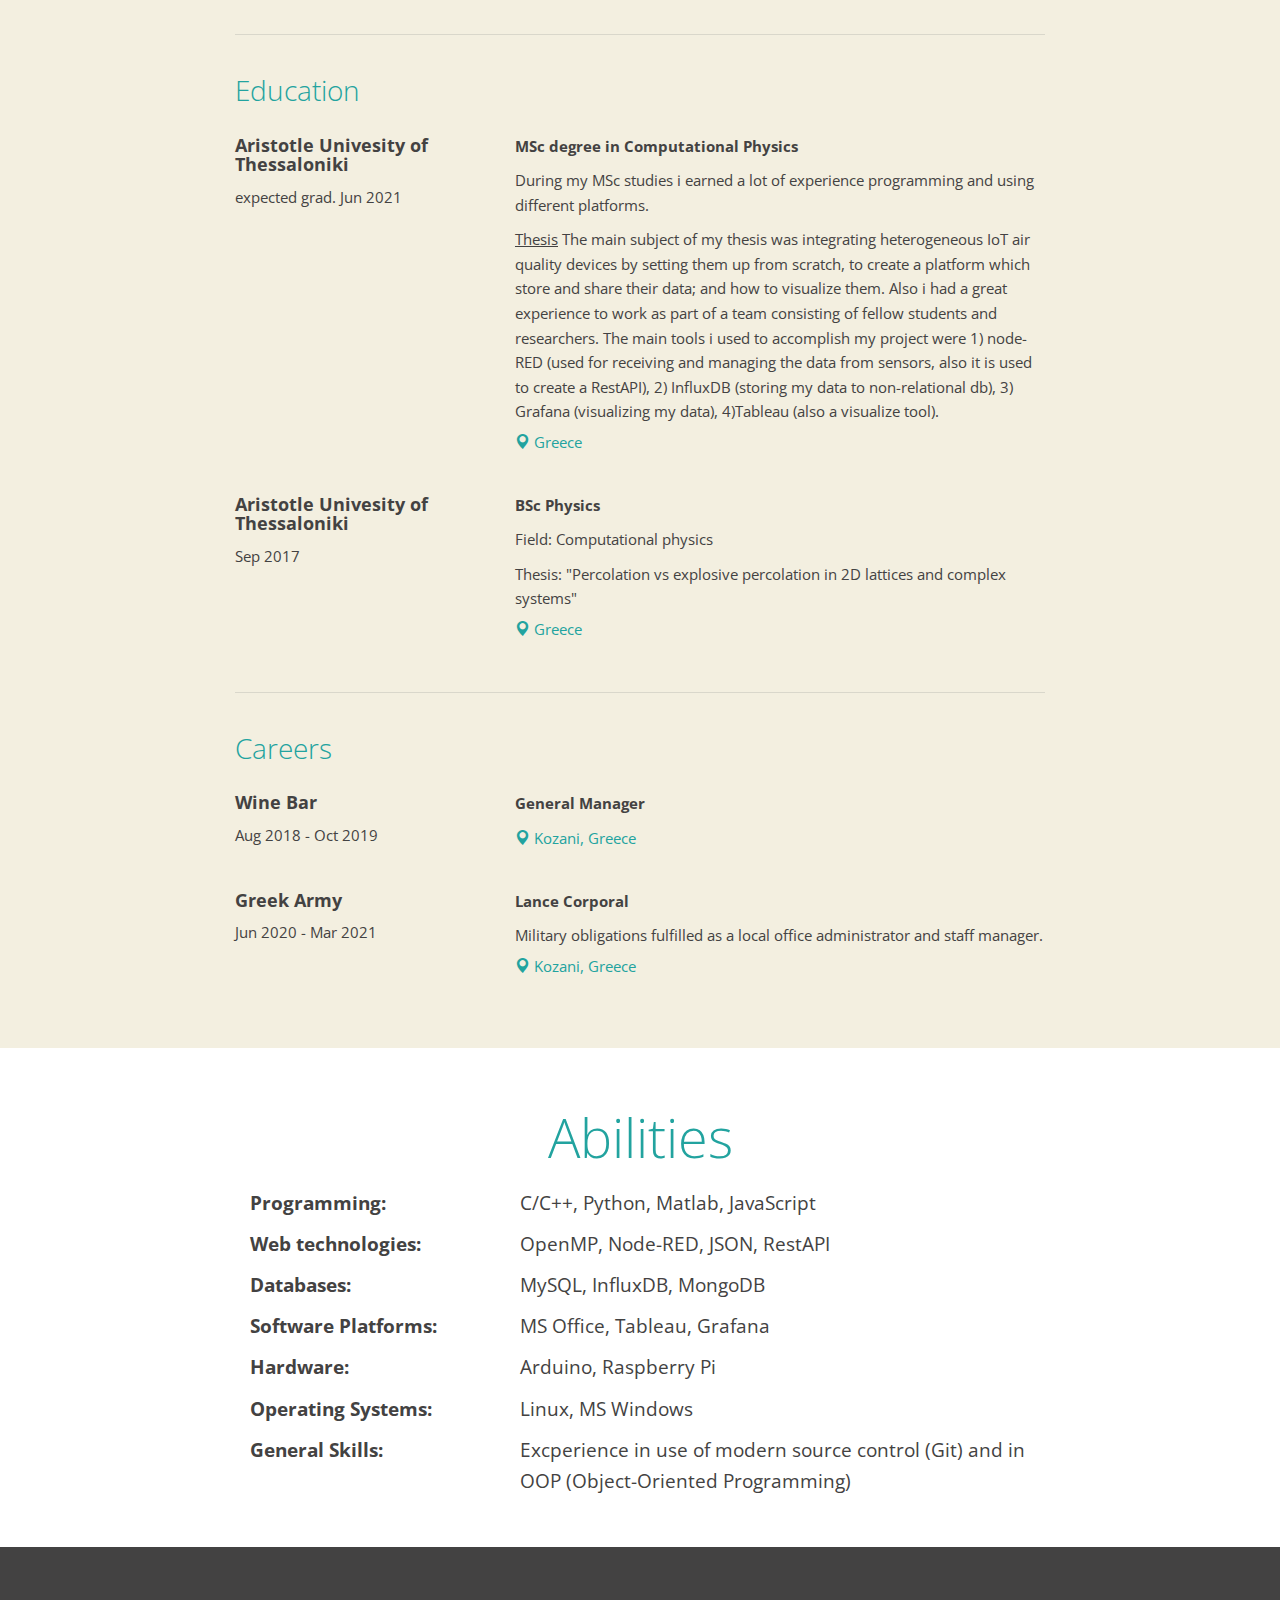
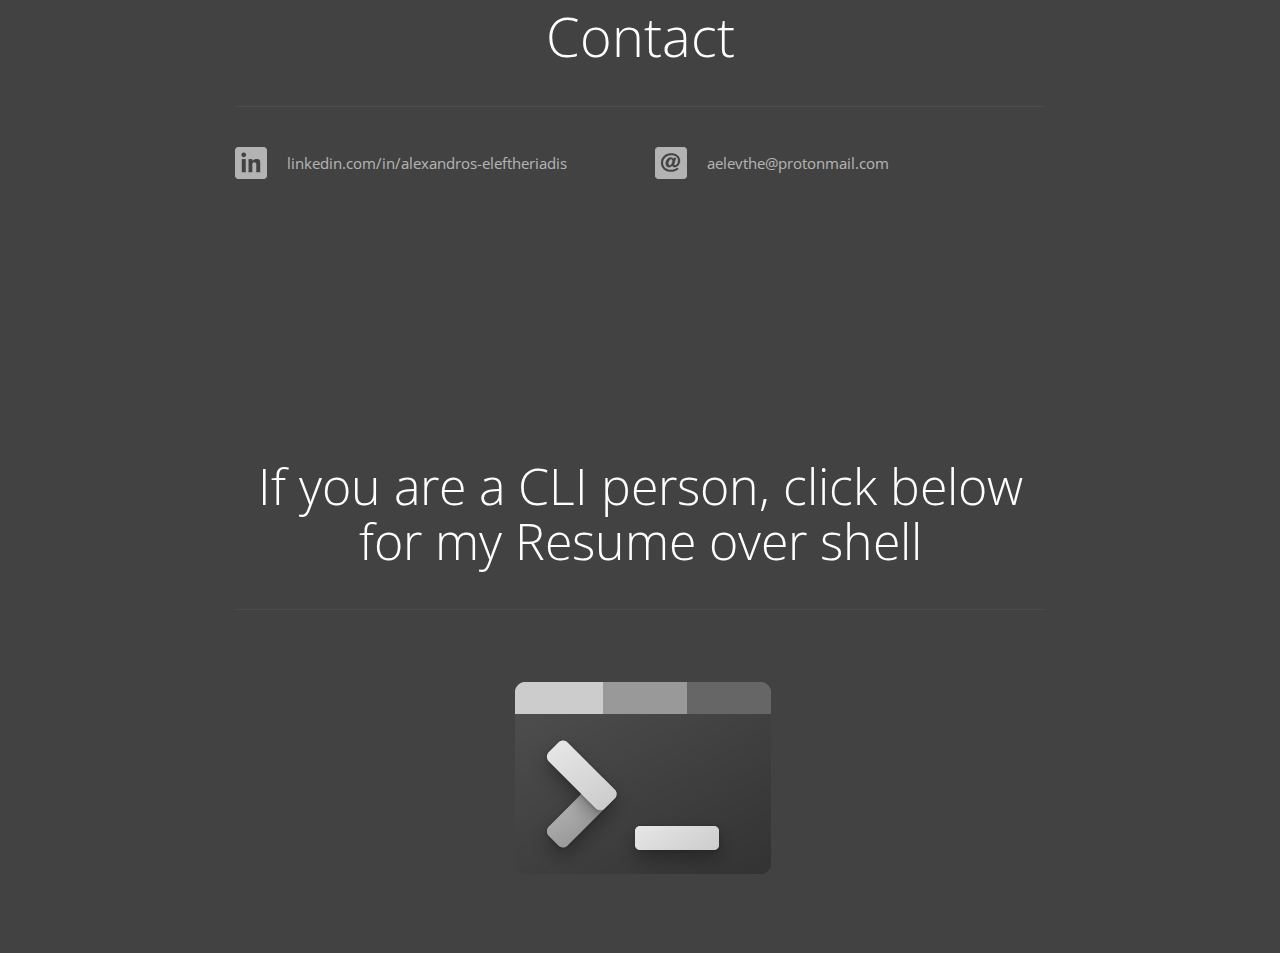
==== commit 73a90df1: "changing font and remove analytics" ====
--- a/index.html
+++ b/index.html
@@ -12,7 +12,10 @@
 		<meta name="viewport" content="width=device-width, initial-scale=1.0" />
 			
 		<title>Eleftheriadis Alexandros </title>
-		
+		<meta name="author" content="Eleftheriadis Alexandros" />	
+		<meta name="description" content="My first steps on creating a website" />
+		<meta name="keywords" content="Eleftheriadis Alexandros, junior software engineer" />
+		<meta name="robots" content="index, nofollow" />
 		<!-- Bootstrap core CSS -->
 		<link href="http://fonts.googleapis.com/css?family=Open+Sans:300,600,700" rel="stylesheet" type="text/css" />
 		<link href="css/bootstrap.min.css" rel="stylesheet" />
@@ -246,61 +249,61 @@
 
 
 		<div class="col-md-4">
-			<p style="font-size:20px"><b>Programming:</b></p>
-	
-		</div>
-		<div class="col-md-8">
-				<p style="font-size:20px">C/C++, Python, Matlab, JavaScript</p>
-		</div>
-	
-
-		<div class="col-md-4">
-			<p style="font-size:20px"><b>Web technologies:</b></p>
-	
-		</div>
-		<div class="col-md-8">
-				<p style="font-size:20px">OpenMP, Node-RED, JSON, RestAPI</p>
-		</div>
-	
-
-		<div class="col-md-4">
-			<p style="font-size:20px"><b>Databases:</b></p>
-	
-		</div>
-		<div class="col-md-8">
-				<p style="font-size:20px">MySQL, InfluxDB, MongoDB</p>
-		</div>
-
-		<div class="col-md-4">
-			<p style="font-size:20px"><b>Software Platforms:</b></p>
-	
-		</div>
-		<div class="col-md-8">
-				<p style="font-size:20px">MS Office, Tableau, Grafana</p>
-		</div>
-
-		<div class="col-md-4">
-			<p style="font-size:20px"><b>Hardware:</b></p>
-	
-		</div>
-		<div class="col-md-8">
-				<p style="font-size:20px">Arduino, Raspberry Pi</p>
-		</div>
-
-		<div class="col-md-4">
-			<p style="font-size:20px"><b>Operating Systems:</b></p>
-	
-		</div>
-		<div class="col-md-8">
-				<p style="font-size:20px">Linux, MS Windows</p>
-		</div>
-
-		<div class="col-md-4">
-			<p style="font-size:20px"><b>General Skills:</b></p>
-	
-		</div>
-		<div class="col-md-8">
-				<p style="font-size:20px">Excperience in use of modern source control (Git) and in OOP (Object-Oriented Programming)</p>
+			<p style="font-size:19px"><b>Programming:</b></p>
+	
+		</div>
+		<div class="col-md-8">
+				<p style="font-size:19px">C/C++, Python, Matlab, JavaScript</p>
+		</div>
+	
+
+		<div class="col-md-4">
+			<p style="font-size:19px"><b>Web technologies:</b></p>
+	
+		</div>
+		<div class="col-md-8">
+				<p style="font-size:19px">OpenMP, Node-RED, JSON, RestAPI</p>
+		</div>
+	
+
+		<div class="col-md-4">
+			<p style="font-size:19px"><b>Databases:</b></p>
+	
+		</div>
+		<div class="col-md-8">
+				<p style="font-size:19px">MySQL, InfluxDB, MongoDB</p>
+		</div>
+
+		<div class="col-md-4">
+			<p style="font-size:19px"><b>Software Platforms:</b></p>
+	
+		</div>
+		<div class="col-md-8">
+				<p style="font-size:19px">MS Office, Tableau, Grafana</p>
+		</div>
+
+		<div class="col-md-4">
+			<p style="font-size:19px"><b>Hardware:</b></p>
+	
+		</div>
+		<div class="col-md-8">
+				<p style="font-size:19px">Arduino, Raspberry Pi</p>
+		</div>
+
+		<div class="col-md-4">
+			<p style="font-size:19px"><b>Operating Systems:</b></p>
+	
+		</div>
+		<div class="col-md-8">
+				<p style="font-size:19px">Linux, MS Windows</p>
+		</div>
+
+		<div class="col-md-4">
+			<p style="font-size:19px"><b>General Skills:</b></p>
+	
+		</div>
+		<div class="col-md-8">
+				<p style="font-size:19px">Excperience in use of modern source control (Git) and in OOP (Object-Oriented Programming)</p>
 		</div>
 
 
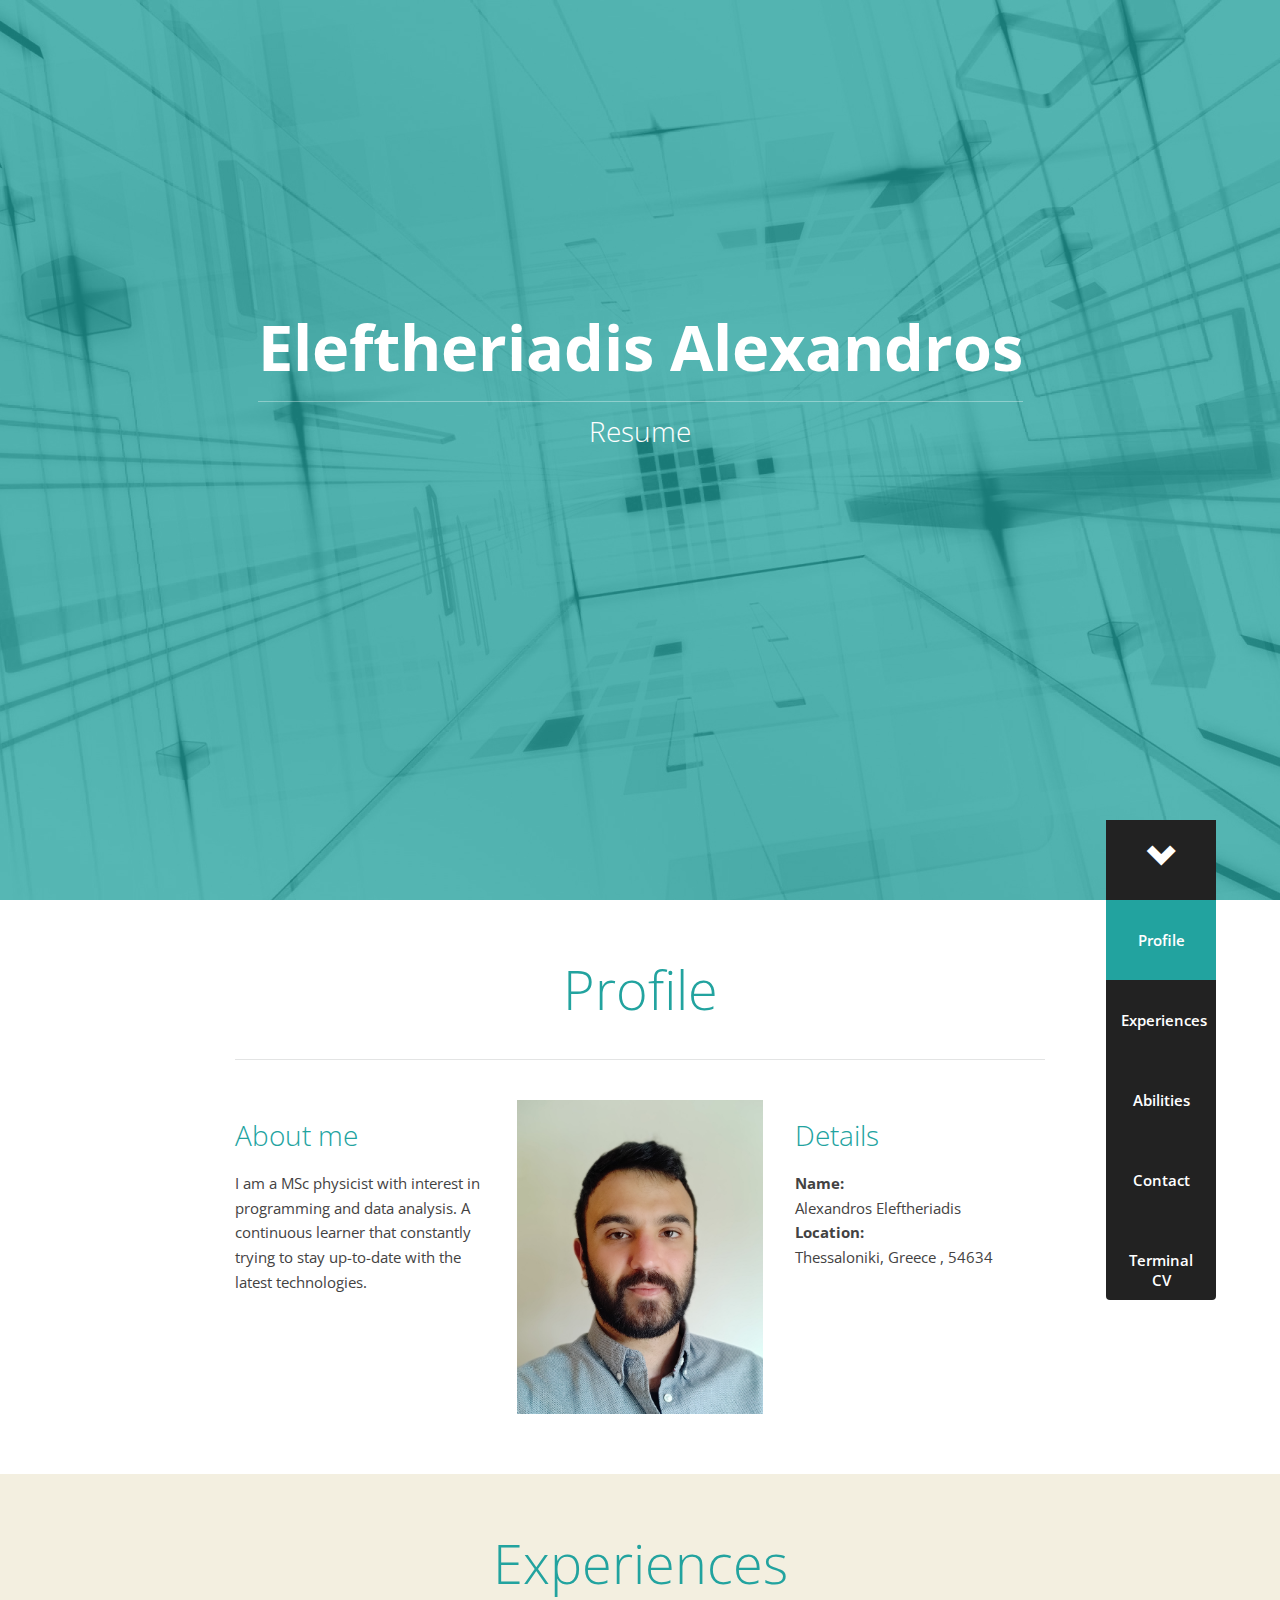
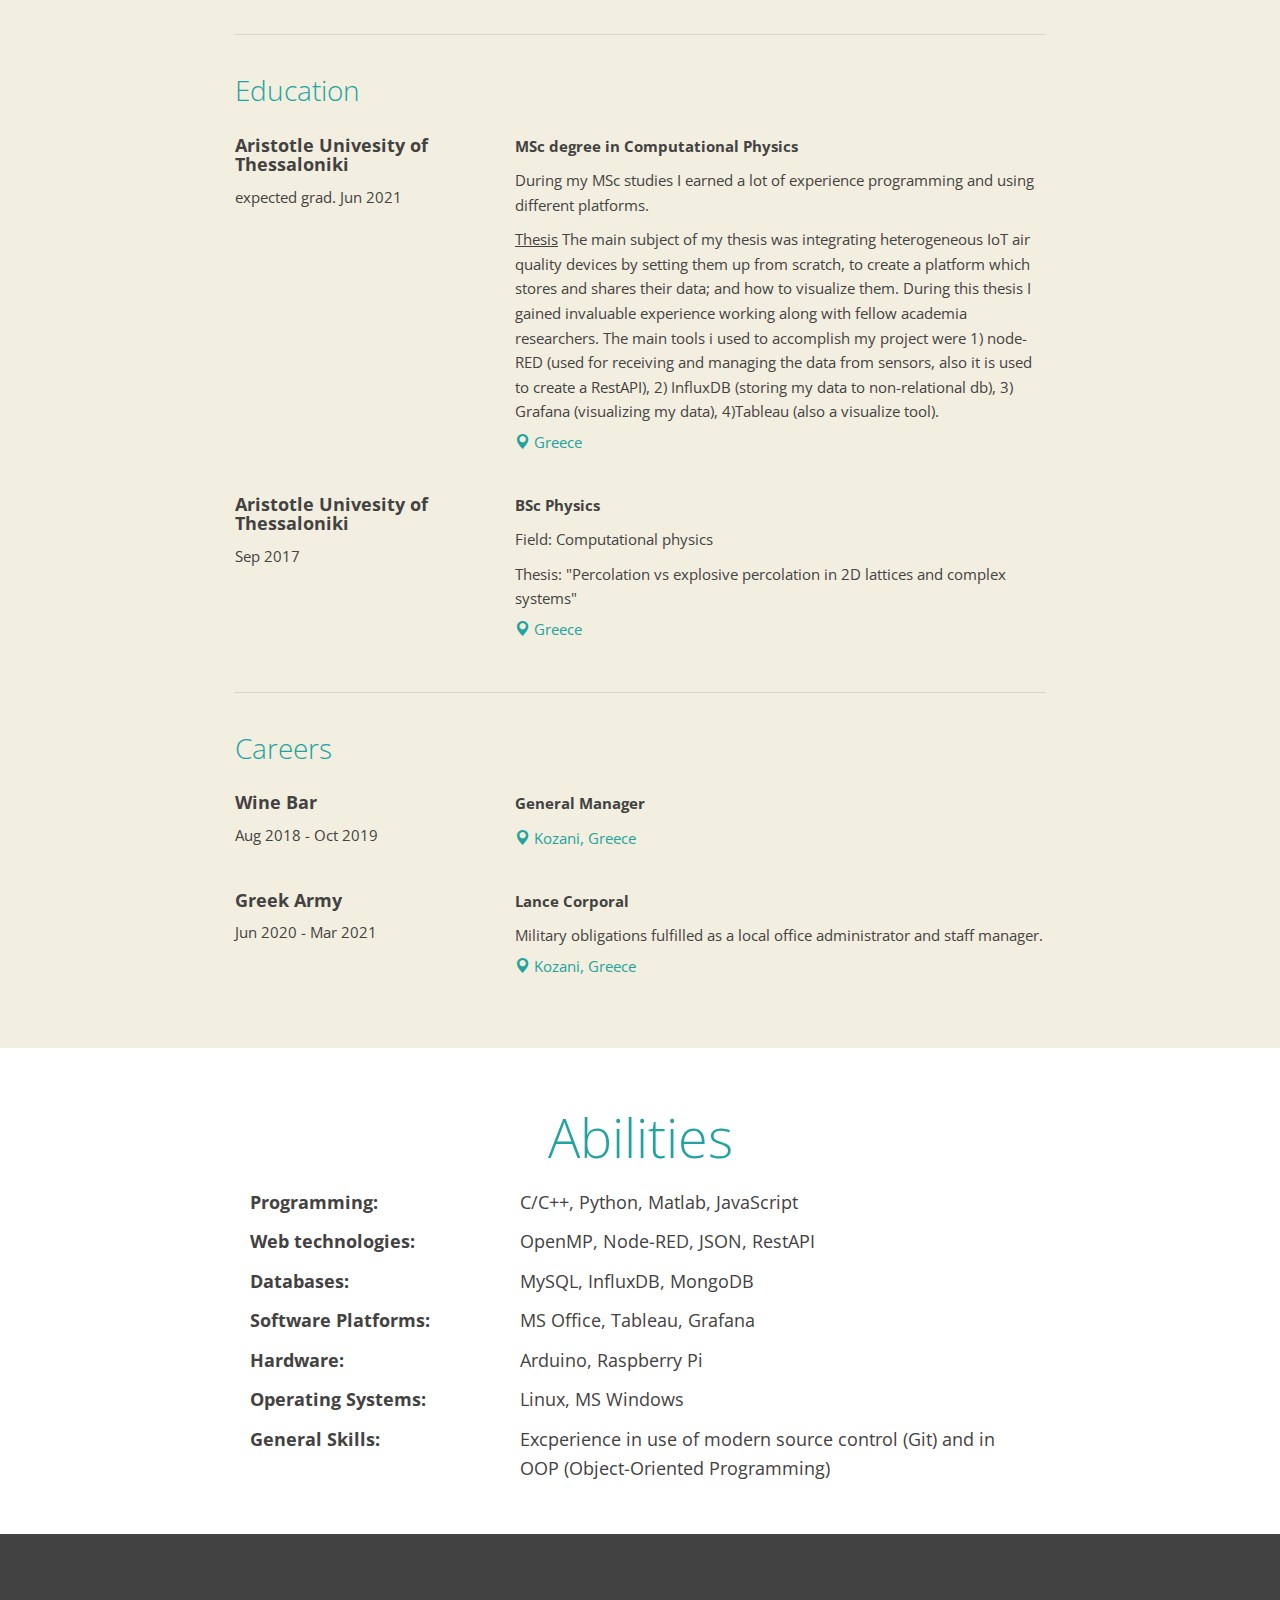
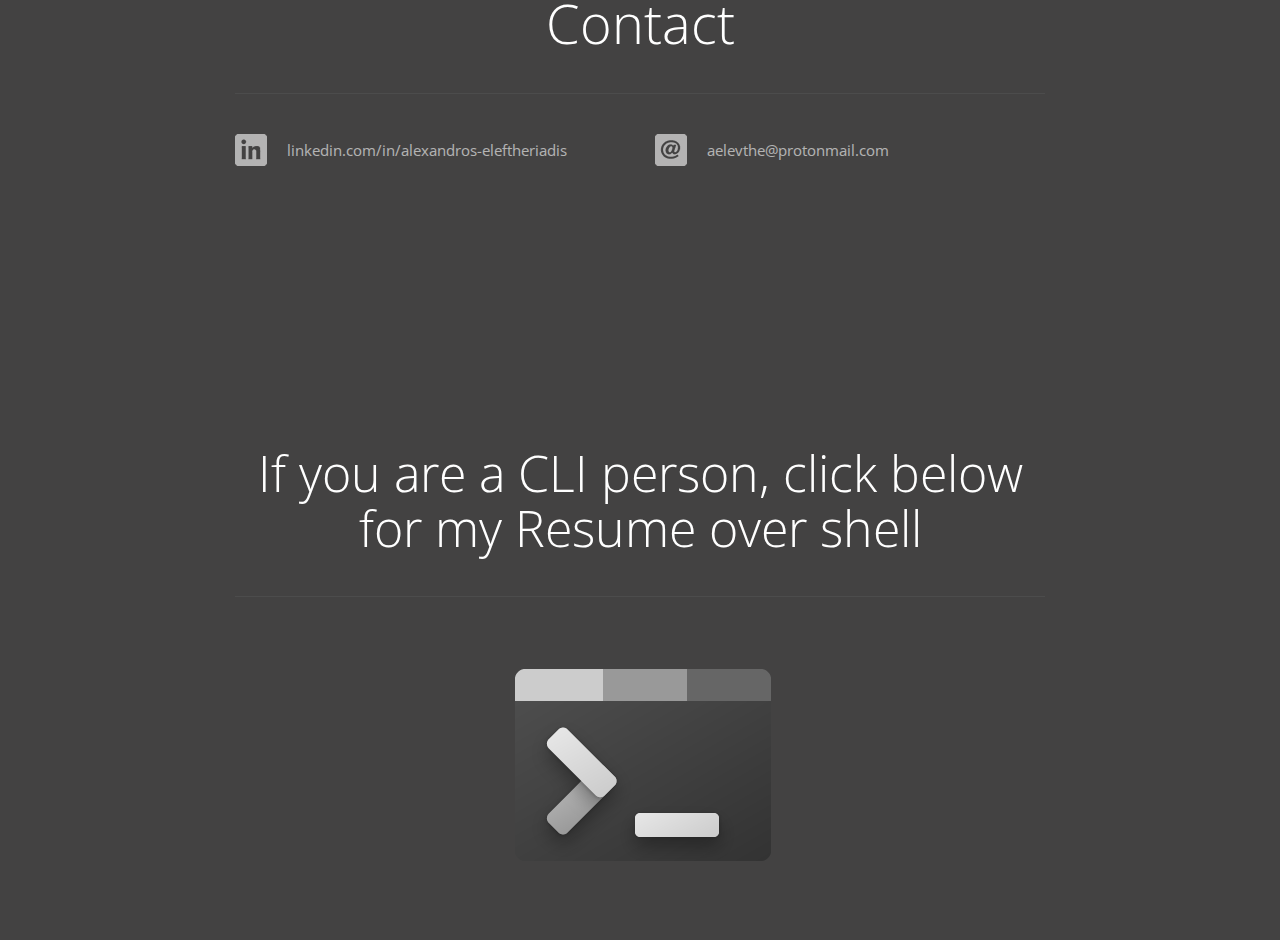
==== commit 18e32c37: "Update index.html" ====
--- a/index.html
+++ b/index.html
@@ -143,9 +143,9 @@
 			<p>
 				<strong>MSc degree in Computational Physics</strong>
 				<span class="hidden-phone">
-				During my MSc studies i earned a lot of experience programming and using different platforms. </p>
-				<U>Thesis</U> The main subject of my thesis was integrating heterogeneous IoT air quality devices by setting them up from scratch, to create a platform which store and share their data; and how to visualize them.
-				Also i had a great experience to work as part of a team consisting of fellow students and researchers.
+				During my MSc studies I earned a lot of experience programming and using different platforms. </p>
+				<U>Thesis</U> The main subject of my thesis was integrating heterogeneous IoT air quality devices by setting them up from scratch, to create a platform which stores and shares their data; and how to visualize them.
+				During this thesis I gained invaluable experience working along with fellow academia researchers.
 				The main tools i used to accomplish my project were 1) node-RED (used for receiving and managing the data from sensors, also it is used to create a RestAPI), 2) InfluxDB (storing my data to non-relational db), 3) Grafana (visualizing my data), 4)Tableau (also a visualize tool).
 			</span>
 				<span class="experience-details">
@@ -249,61 +249,61 @@
 
 
 		<div class="col-md-4">
-			<p style="font-size:19px"><b>Programming:</b></p>
-	
-		</div>
-		<div class="col-md-8">
-				<p style="font-size:19px">C/C++, Python, Matlab, JavaScript</p>
-		</div>
-	
-
-		<div class="col-md-4">
-			<p style="font-size:19px"><b>Web technologies:</b></p>
-	
-		</div>
-		<div class="col-md-8">
-				<p style="font-size:19px">OpenMP, Node-RED, JSON, RestAPI</p>
-		</div>
-	
-
-		<div class="col-md-4">
-			<p style="font-size:19px"><b>Databases:</b></p>
-	
-		</div>
-		<div class="col-md-8">
-				<p style="font-size:19px">MySQL, InfluxDB, MongoDB</p>
-		</div>
-
-		<div class="col-md-4">
-			<p style="font-size:19px"><b>Software Platforms:</b></p>
-	
-		</div>
-		<div class="col-md-8">
-				<p style="font-size:19px">MS Office, Tableau, Grafana</p>
-		</div>
-
-		<div class="col-md-4">
-			<p style="font-size:19px"><b>Hardware:</b></p>
-	
-		</div>
-		<div class="col-md-8">
-				<p style="font-size:19px">Arduino, Raspberry Pi</p>
-		</div>
-
-		<div class="col-md-4">
-			<p style="font-size:19px"><b>Operating Systems:</b></p>
-	
-		</div>
-		<div class="col-md-8">
-				<p style="font-size:19px">Linux, MS Windows</p>
-		</div>
-
-		<div class="col-md-4">
-			<p style="font-size:19px"><b>General Skills:</b></p>
-	
-		</div>
-		<div class="col-md-8">
-				<p style="font-size:19px">Excperience in use of modern source control (Git) and in OOP (Object-Oriented Programming)</p>
+			<p style="font-size:18px"><b>Programming:</b></p>
+	
+		</div>
+		<div class="col-md-8">
+				<p style="font-size:18px">C/C++, Python, Matlab, JavaScript</p>
+		</div>
+	
+
+		<div class="col-md-4">
+			<p style="font-size:18px"><b>Web technologies:</b></p>
+	
+		</div>
+		<div class="col-md-8">
+				<p style="font-size:18px">OpenMP, Node-RED, JSON, RestAPI</p>
+		</div>
+	
+
+		<div class="col-md-4">
+			<p style="font-size:18px"><b>Databases:</b></p>
+	
+		</div>
+		<div class="col-md-8">
+				<p style="font-size:18px">MySQL, InfluxDB, MongoDB</p>
+		</div>
+
+		<div class="col-md-4">
+			<p style="font-size:18px"><b>Software Platforms:</b></p>
+	
+		</div>
+		<div class="col-md-8">
+				<p style="font-size:18px">MS Office, Tableau, Grafana</p>
+		</div>
+
+		<div class="col-md-4">
+			<p style="font-size:18px"><b>Hardware:</b></p>
+	
+		</div>
+		<div class="col-md-8">
+				<p style="font-size:18px">Arduino, Raspberry Pi</p>
+		</div>
+
+		<div class="col-md-4">
+			<p style="font-size:18px"><b>Operating Systems:</b></p>
+	
+		</div>
+		<div class="col-md-8">
+				<p style="font-size:18px">Linux, MS Windows</p>
+		</div>
+
+		<div class="col-md-4">
+			<p style="font-size:18px"><b>General Skills:</b></p>
+	
+		</div>
+		<div class="col-md-8">
+				<p style="font-size:18px">Excperience in use of modern source control (Git) and in OOP (Object-Oriented Programming)</p>
 		</div>
 
 
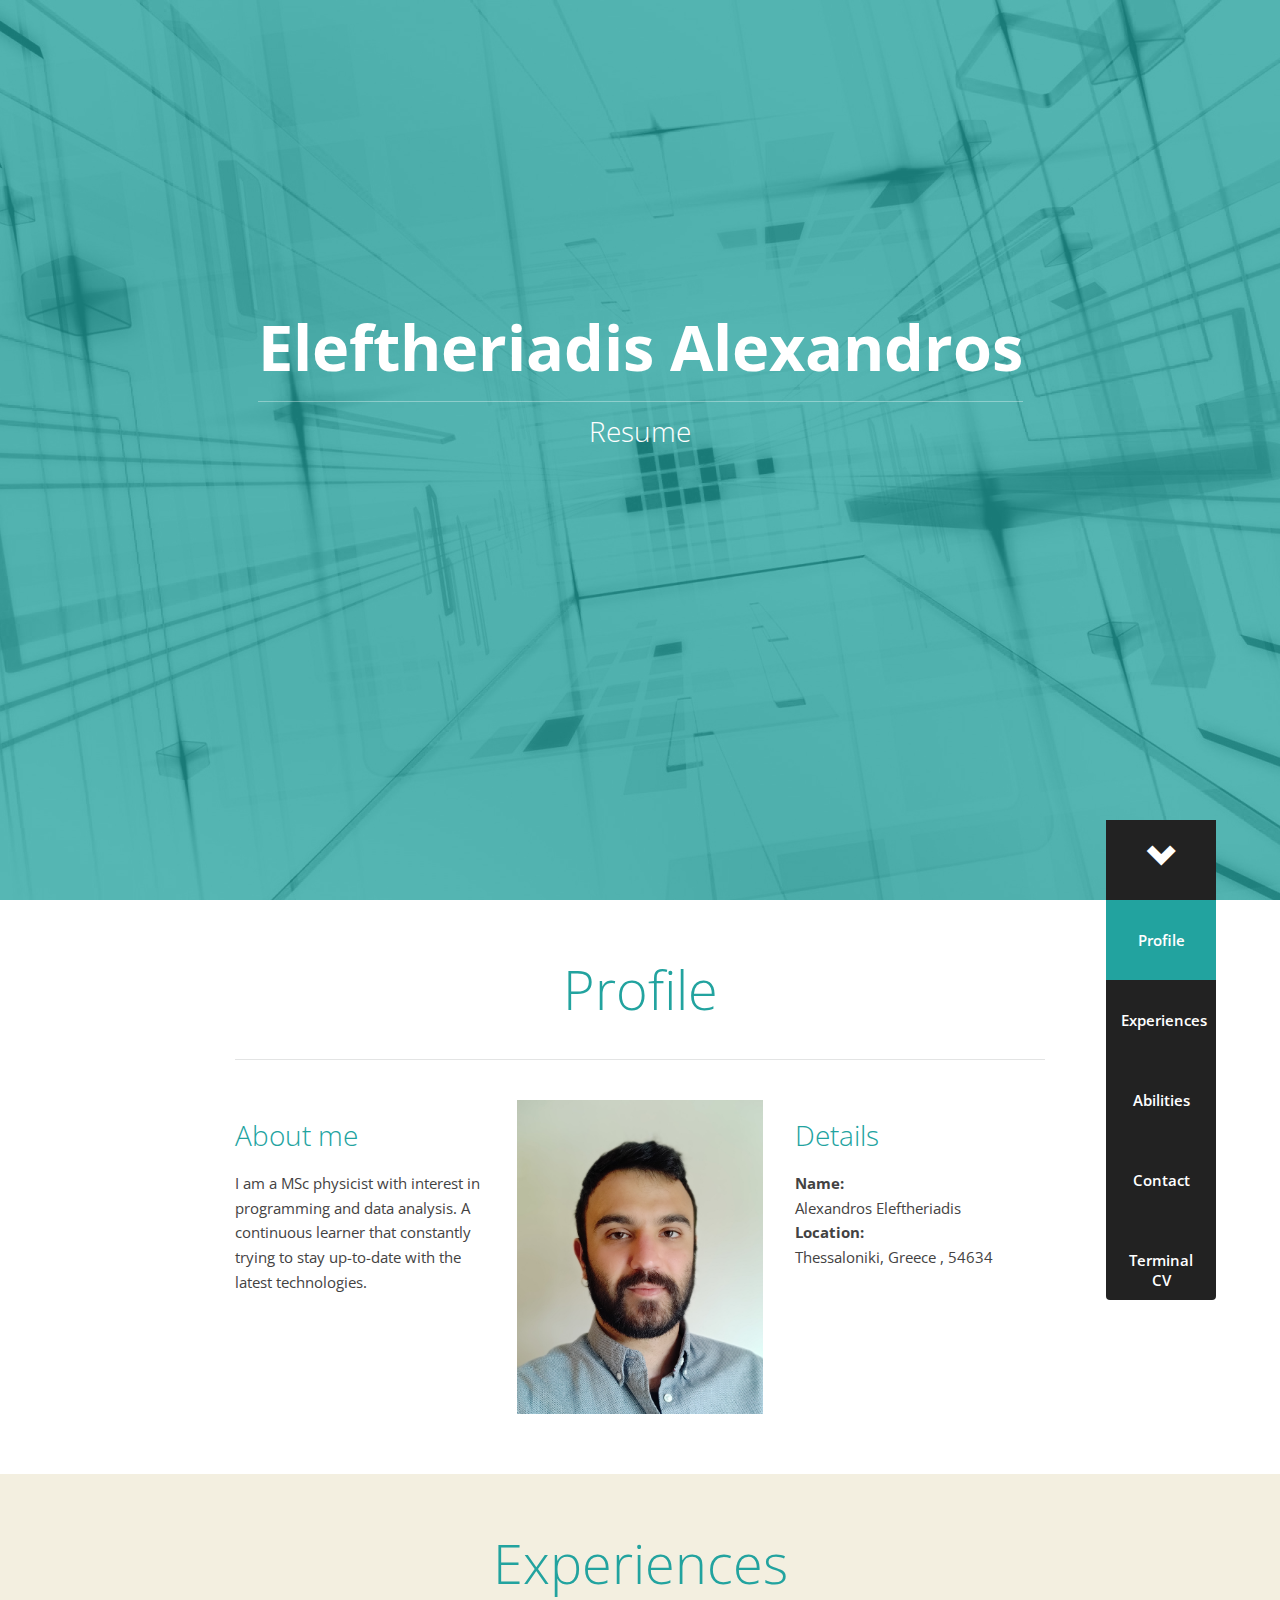
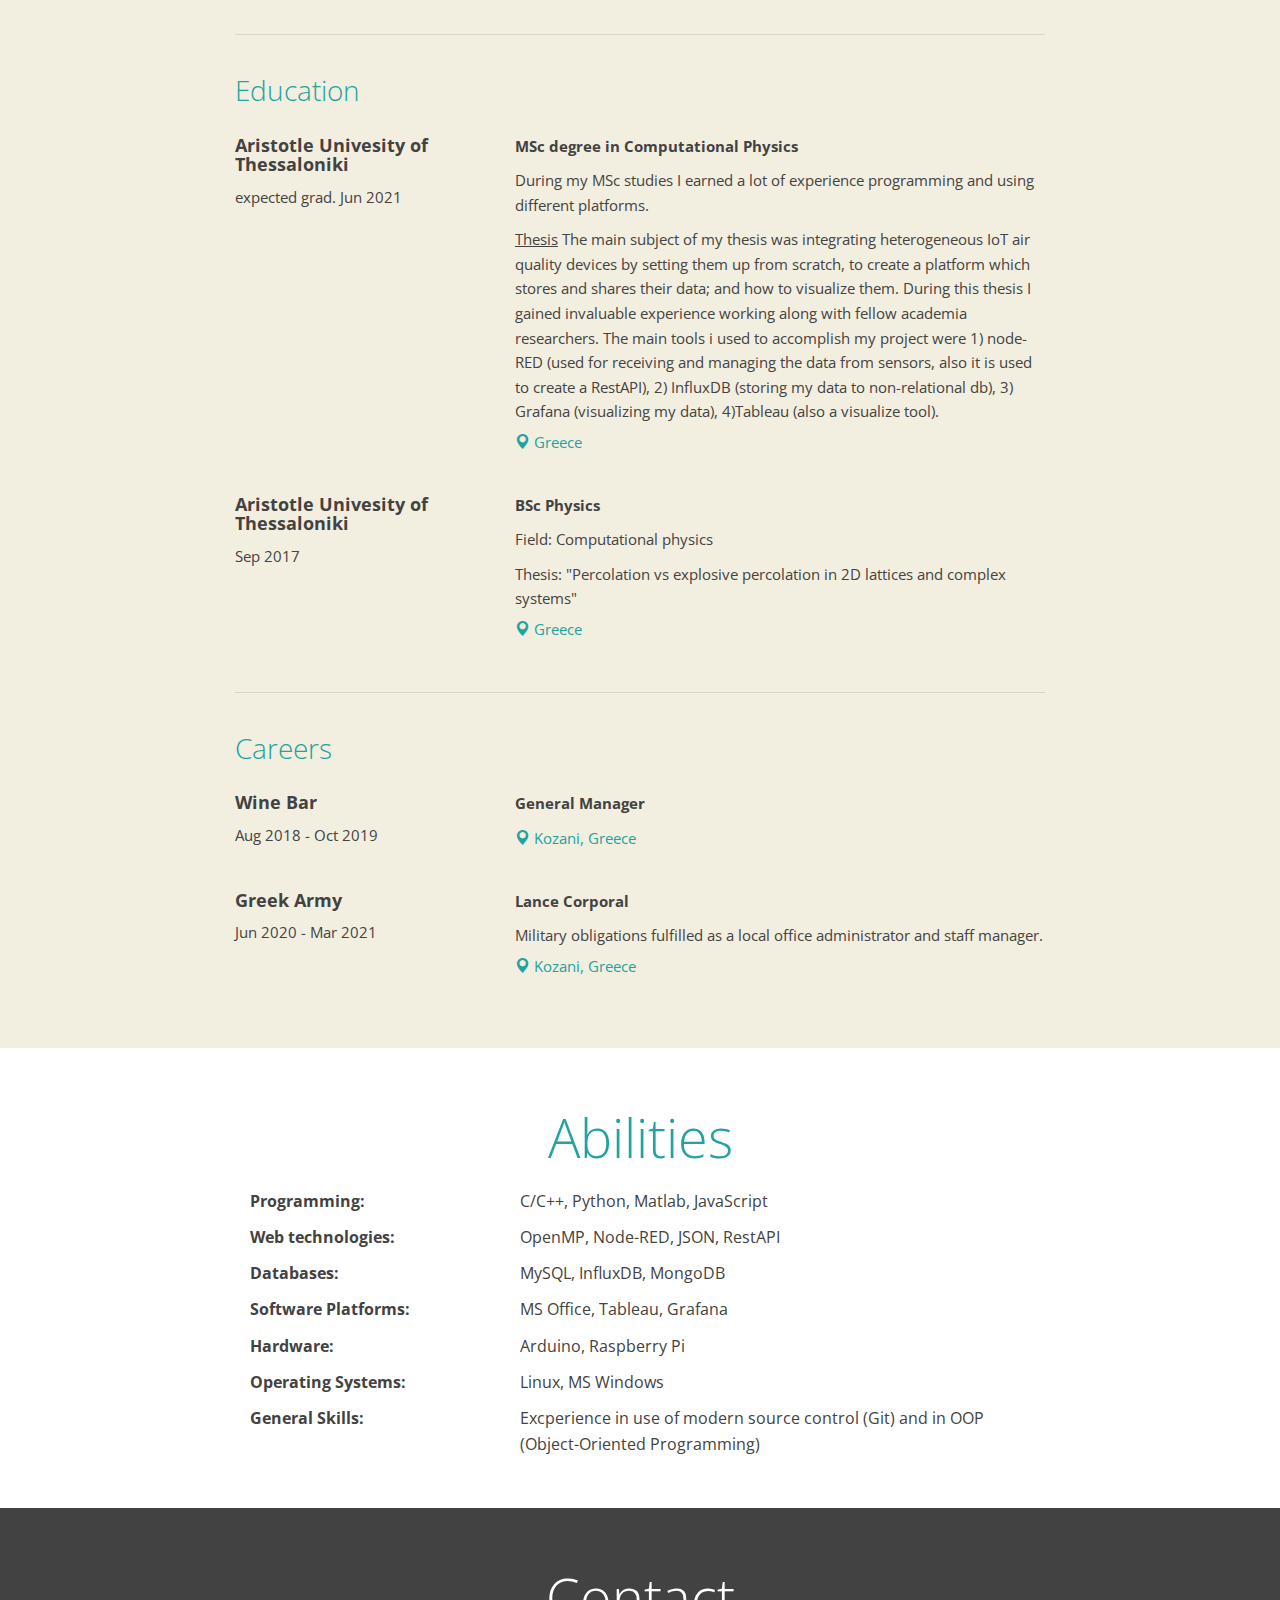
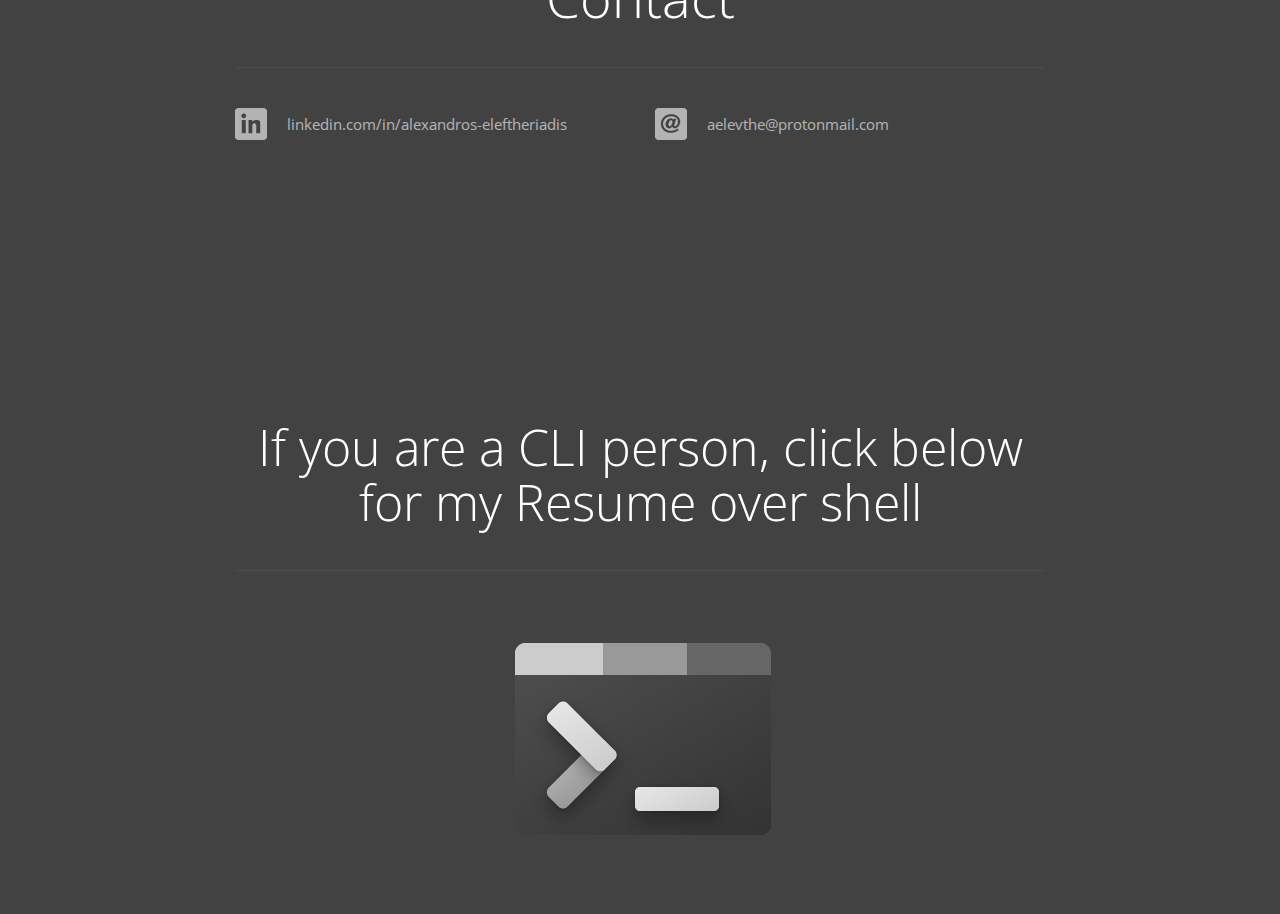
==== commit c81341dd: "Update index.html" ====
--- a/index.html
+++ b/index.html
@@ -249,61 +249,61 @@
 
 
 		<div class="col-md-4">
-			<p style="font-size:18px"><b>Programming:</b></p>
-	
-		</div>
-		<div class="col-md-8">
-				<p style="font-size:18px">C/C++, Python, Matlab, JavaScript</p>
-		</div>
-	
-
-		<div class="col-md-4">
-			<p style="font-size:18px"><b>Web technologies:</b></p>
-	
-		</div>
-		<div class="col-md-8">
-				<p style="font-size:18px">OpenMP, Node-RED, JSON, RestAPI</p>
-		</div>
-	
-
-		<div class="col-md-4">
-			<p style="font-size:18px"><b>Databases:</b></p>
-	
-		</div>
-		<div class="col-md-8">
-				<p style="font-size:18px">MySQL, InfluxDB, MongoDB</p>
-		</div>
-
-		<div class="col-md-4">
-			<p style="font-size:18px"><b>Software Platforms:</b></p>
-	
-		</div>
-		<div class="col-md-8">
-				<p style="font-size:18px">MS Office, Tableau, Grafana</p>
-		</div>
-
-		<div class="col-md-4">
-			<p style="font-size:18px"><b>Hardware:</b></p>
-	
-		</div>
-		<div class="col-md-8">
-				<p style="font-size:18px">Arduino, Raspberry Pi</p>
-		</div>
-
-		<div class="col-md-4">
-			<p style="font-size:18px"><b>Operating Systems:</b></p>
-	
-		</div>
-		<div class="col-md-8">
-				<p style="font-size:18px">Linux, MS Windows</p>
-		</div>
-
-		<div class="col-md-4">
-			<p style="font-size:18px"><b>General Skills:</b></p>
-	
-		</div>
-		<div class="col-md-8">
-				<p style="font-size:18px">Excperience in use of modern source control (Git) and in OOP (Object-Oriented Programming)</p>
+			<p style="font-size:16px"><b>Programming:</b></p>
+	
+		</div>
+		<div class="col-md-8">
+				<p style="font-size:16px">C/C++, Python, Matlab, JavaScript</p>
+		</div>
+	
+
+		<div class="col-md-4">
+			<p style="font-size:16px"><b>Web technologies:</b></p>
+	
+		</div>
+		<div class="col-md-8">
+				<p style="font-size:16px">OpenMP, Node-RED, JSON, RestAPI</p>
+		</div>
+	
+
+		<div class="col-md-4">
+			<p style="font-size:16px"><b>Databases:</b></p>
+	
+		</div>
+		<div class="col-md-8">
+				<p style="font-size:16px">MySQL, InfluxDB, MongoDB</p>
+		</div>
+
+		<div class="col-md-4">
+			<p style="font-size:16px"><b>Software Platforms:</b></p>
+	
+		</div>
+		<div class="col-md-8">
+				<p style="font-size:16px">MS Office, Tableau, Grafana</p>
+		</div>
+
+		<div class="col-md-4">
+			<p style="font-size:16px"><b>Hardware:</b></p>
+	
+		</div>
+		<div class="col-md-8">
+				<p style="font-size:16px">Arduino, Raspberry Pi</p>
+		</div>
+
+		<div class="col-md-4">
+			<p style="font-size:16px"><b>Operating Systems:</b></p>
+	
+		</div>
+		<div class="col-md-8">
+				<p style="font-size:16px">Linux, MS Windows</p>
+		</div>
+
+		<div class="col-md-4">
+			<p style="font-size:16px"><b>General Skills:</b></p>
+	
+		</div>
+		<div class="col-md-8">
+				<p style="font-size:16px">Excperience in use of modern source control (Git) and in OOP (Object-Oriented Programming)</p>
 		</div>
 
 
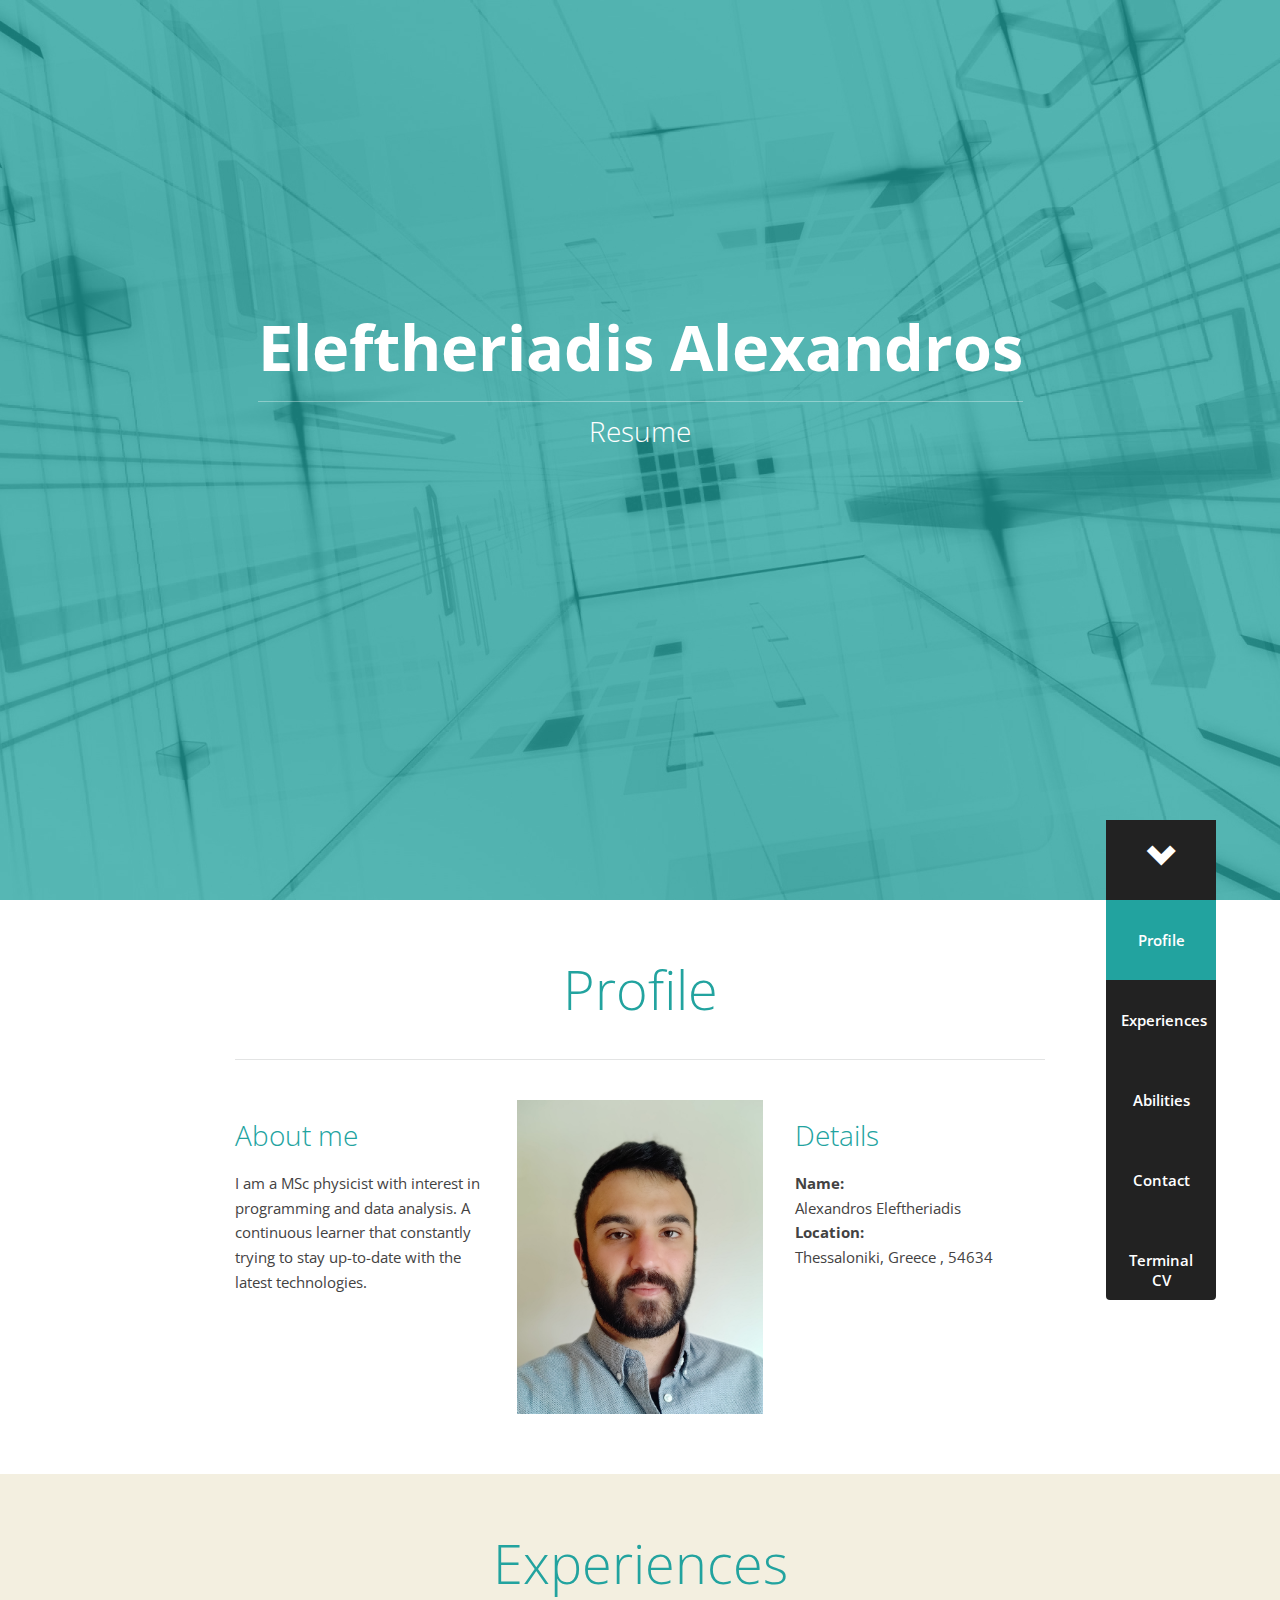
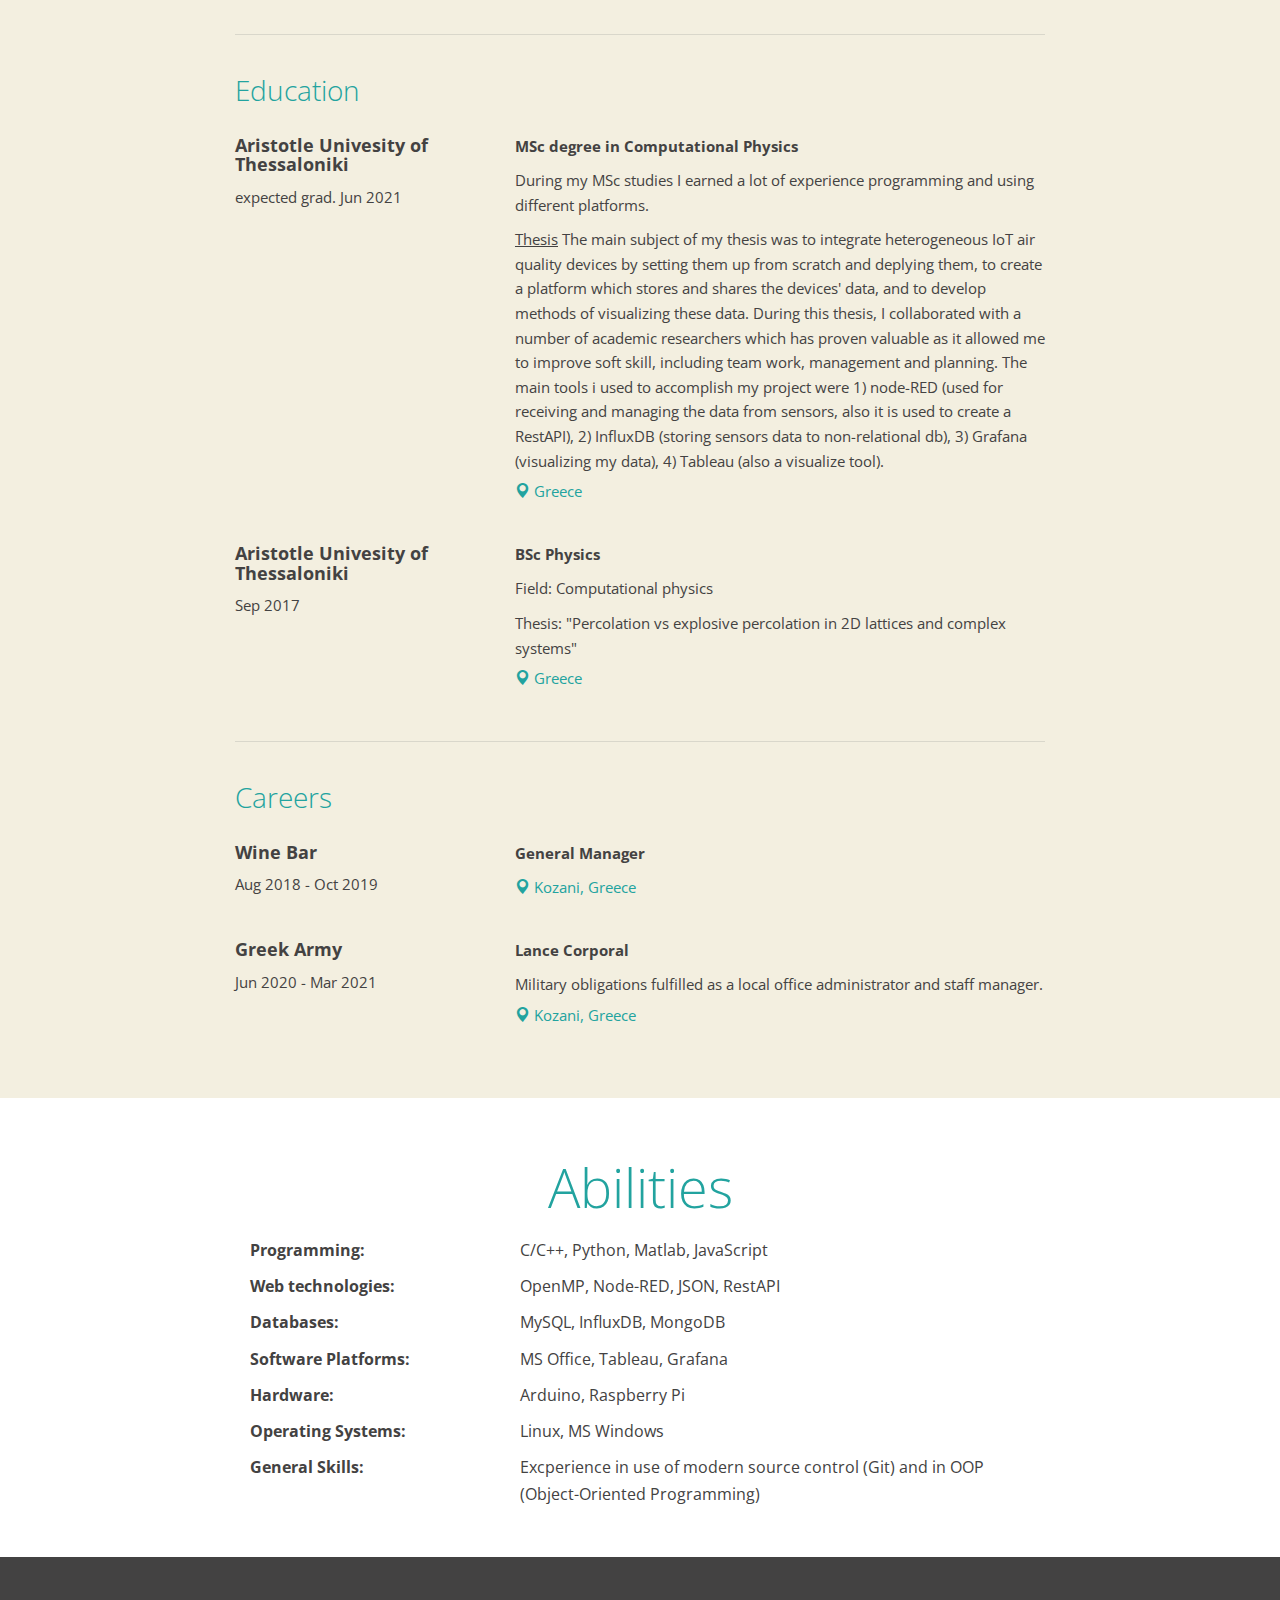
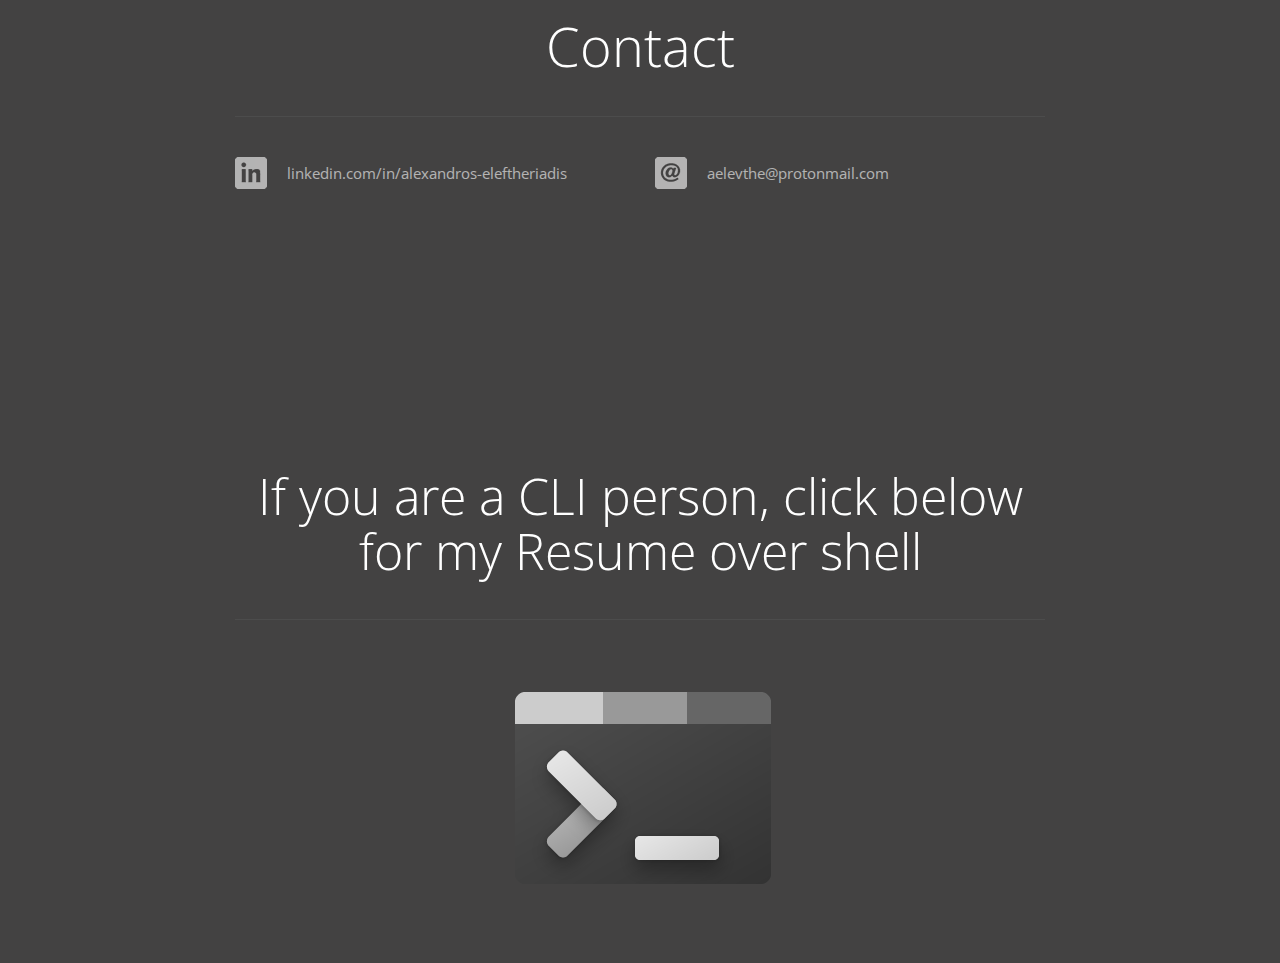
==== commit 264a6c0f: "Update index.html" ====
--- a/index.html
+++ b/index.html
@@ -144,9 +144,9 @@
 				<strong>MSc degree in Computational Physics</strong>
 				<span class="hidden-phone">
 				During my MSc studies I earned a lot of experience programming and using different platforms. </p>
-				<U>Thesis</U> The main subject of my thesis was integrating heterogeneous IoT air quality devices by setting them up from scratch, to create a platform which stores and shares their data; and how to visualize them.
-				During this thesis I gained invaluable experience working along with fellow academia researchers.
-				The main tools i used to accomplish my project were 1) node-RED (used for receiving and managing the data from sensors, also it is used to create a RestAPI), 2) InfluxDB (storing my data to non-relational db), 3) Grafana (visualizing my data), 4)Tableau (also a visualize tool).
+				<U>Thesis</U> The main subject of my thesis was to integrate heterogeneous IoT air quality devices by setting them up from scratch and deplying them, to create a platform which stores and shares the devices' data, and to develop methods of visualizing these data.
+				During this thesis, I collaborated with a number of academic researchers which has proven valuable  as it allowed me to improve soft skill, including team work, management and planning.
+				The main tools i used to accomplish my project were 1) node-RED (used for receiving and managing the data from sensors, also it is used to create a RestAPI), 2) InfluxDB (storing sensors data to non-relational db), 3) Grafana (visualizing my data), 4) Tableau (also a visualize tool).
 			</span>
 				<span class="experience-details">
 					<span class="location">
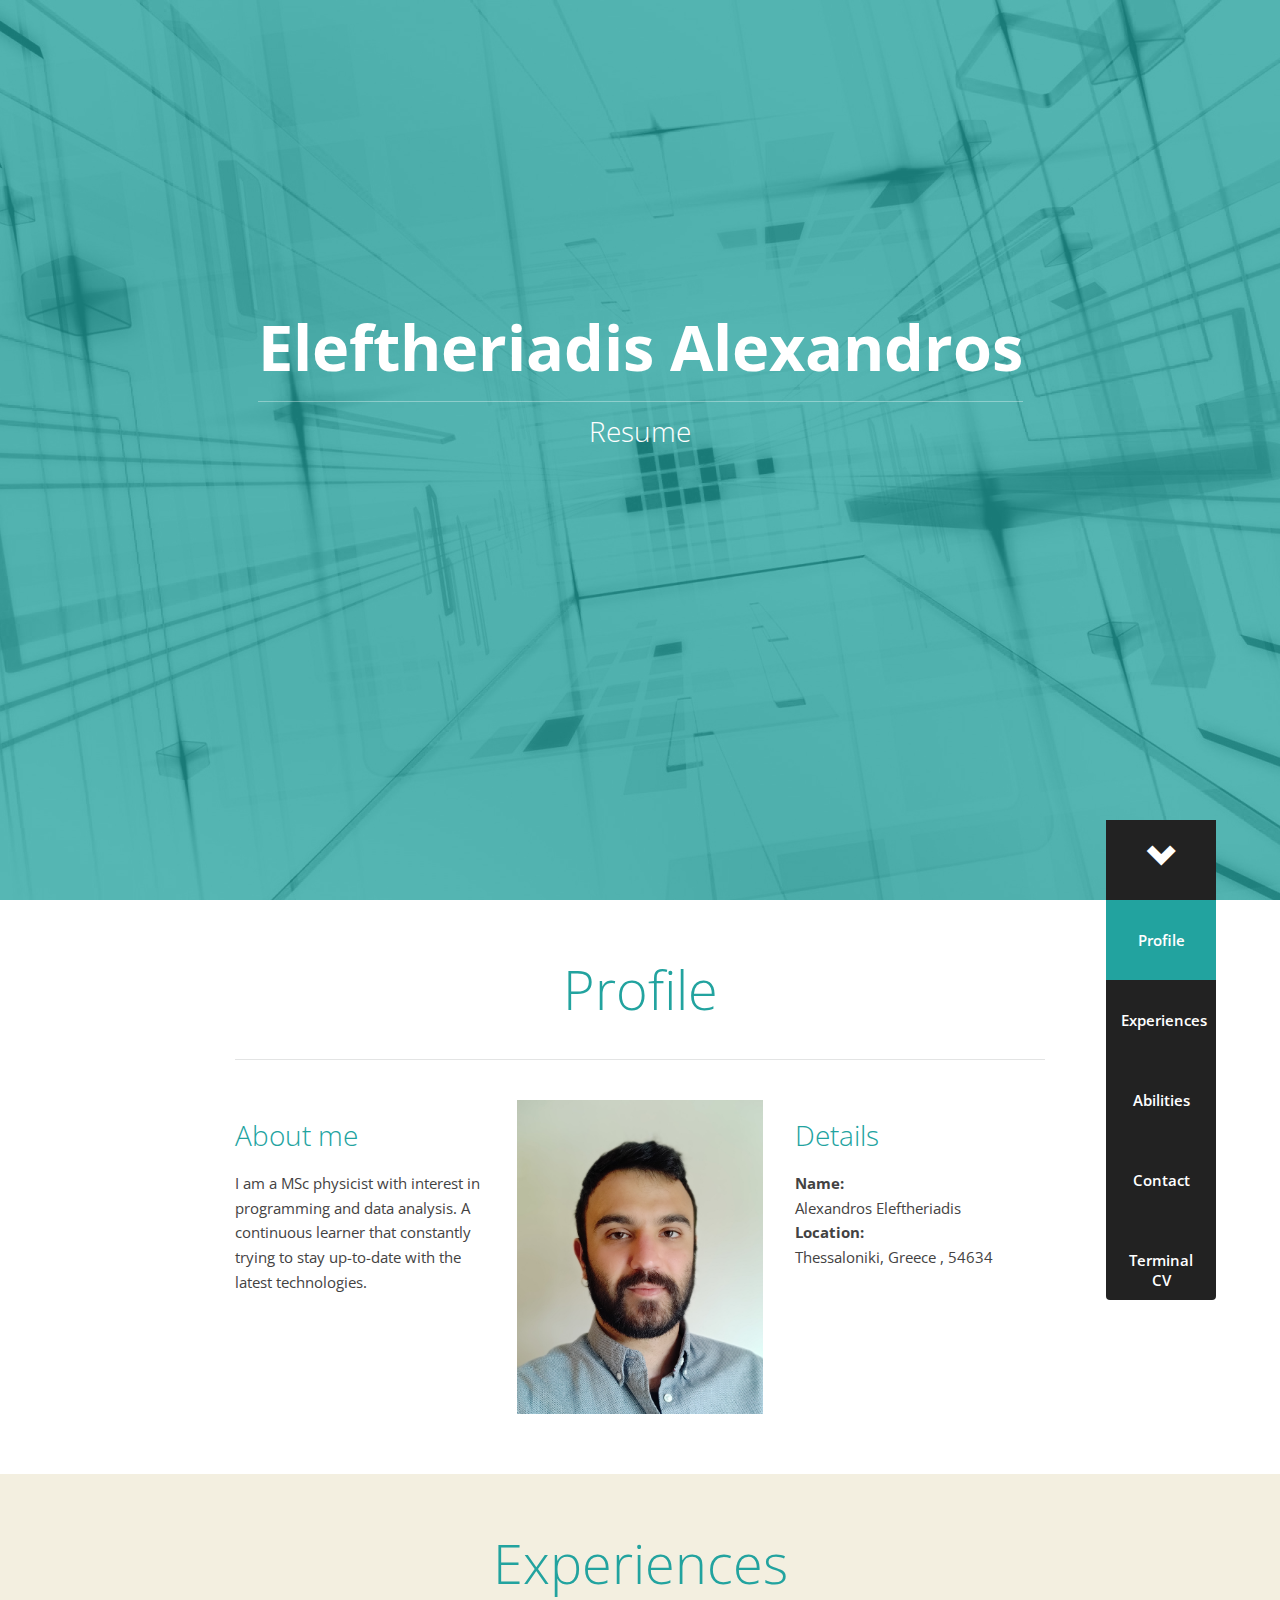
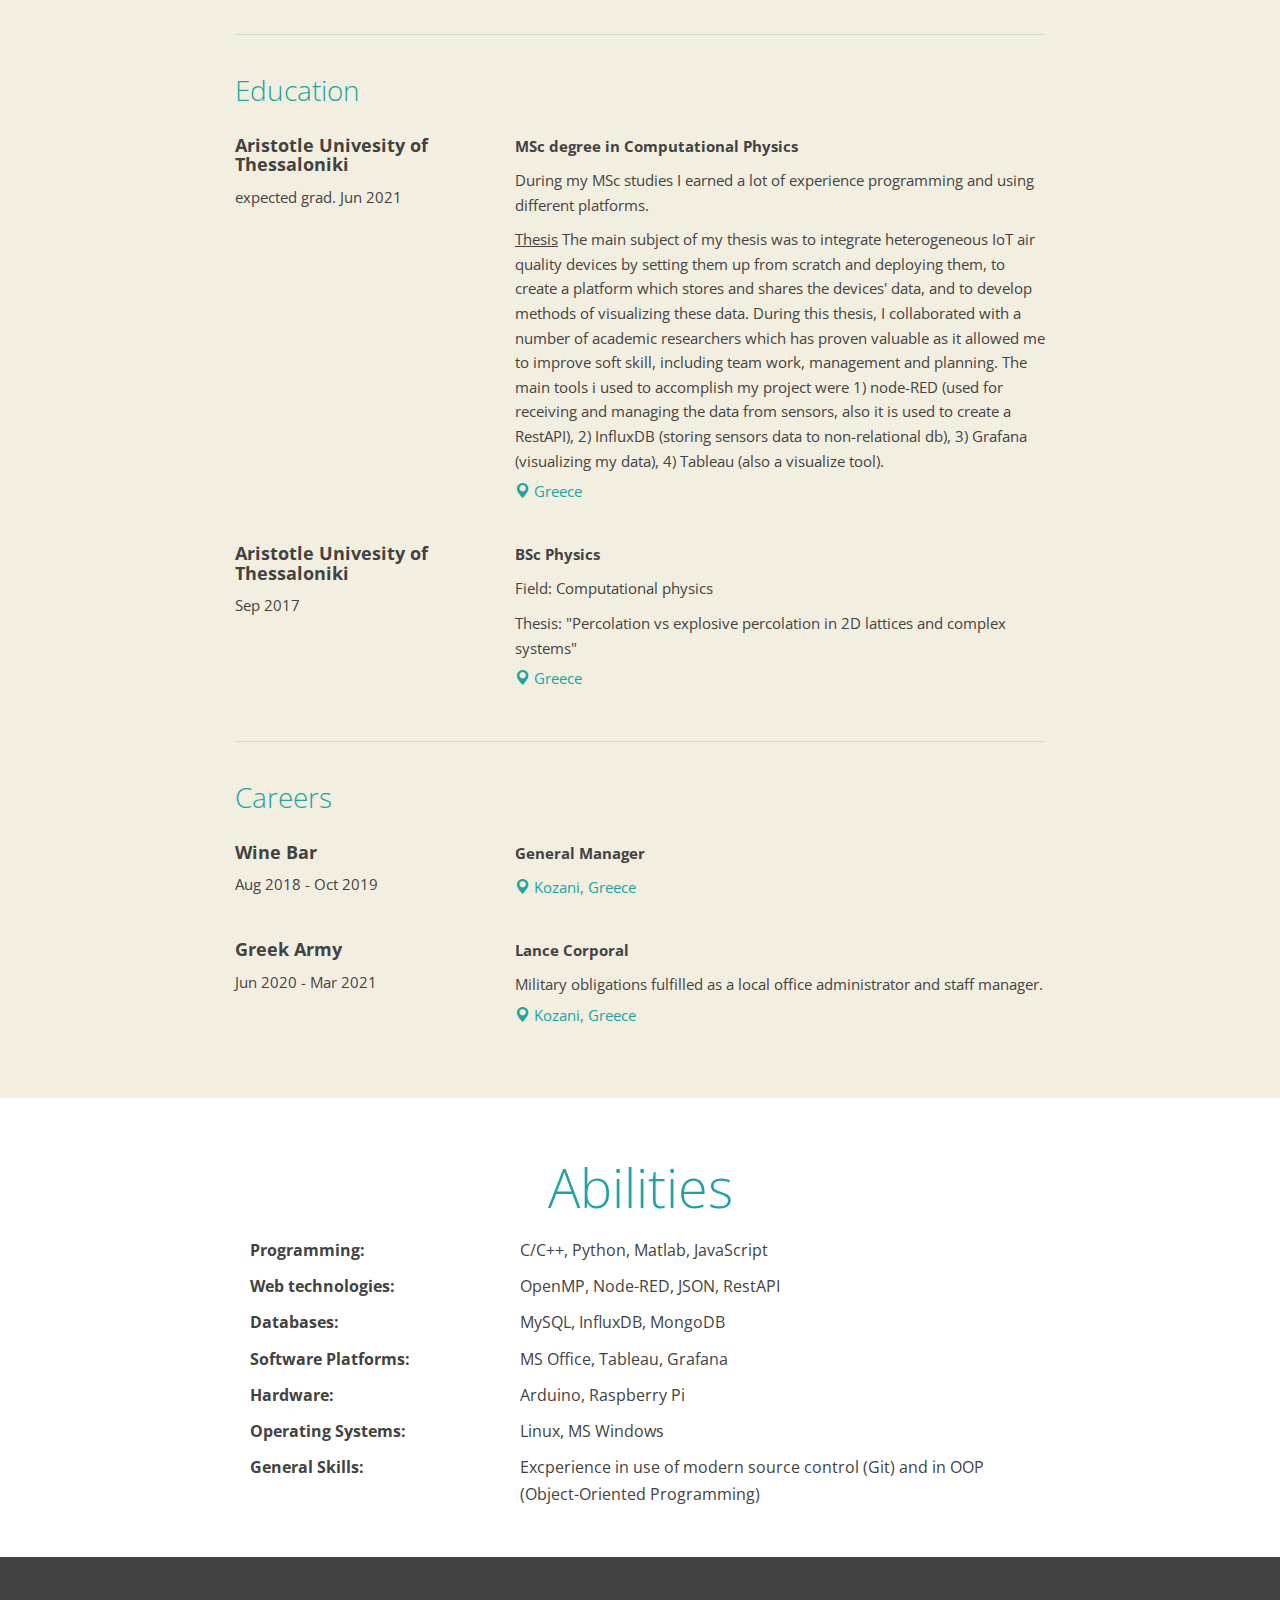
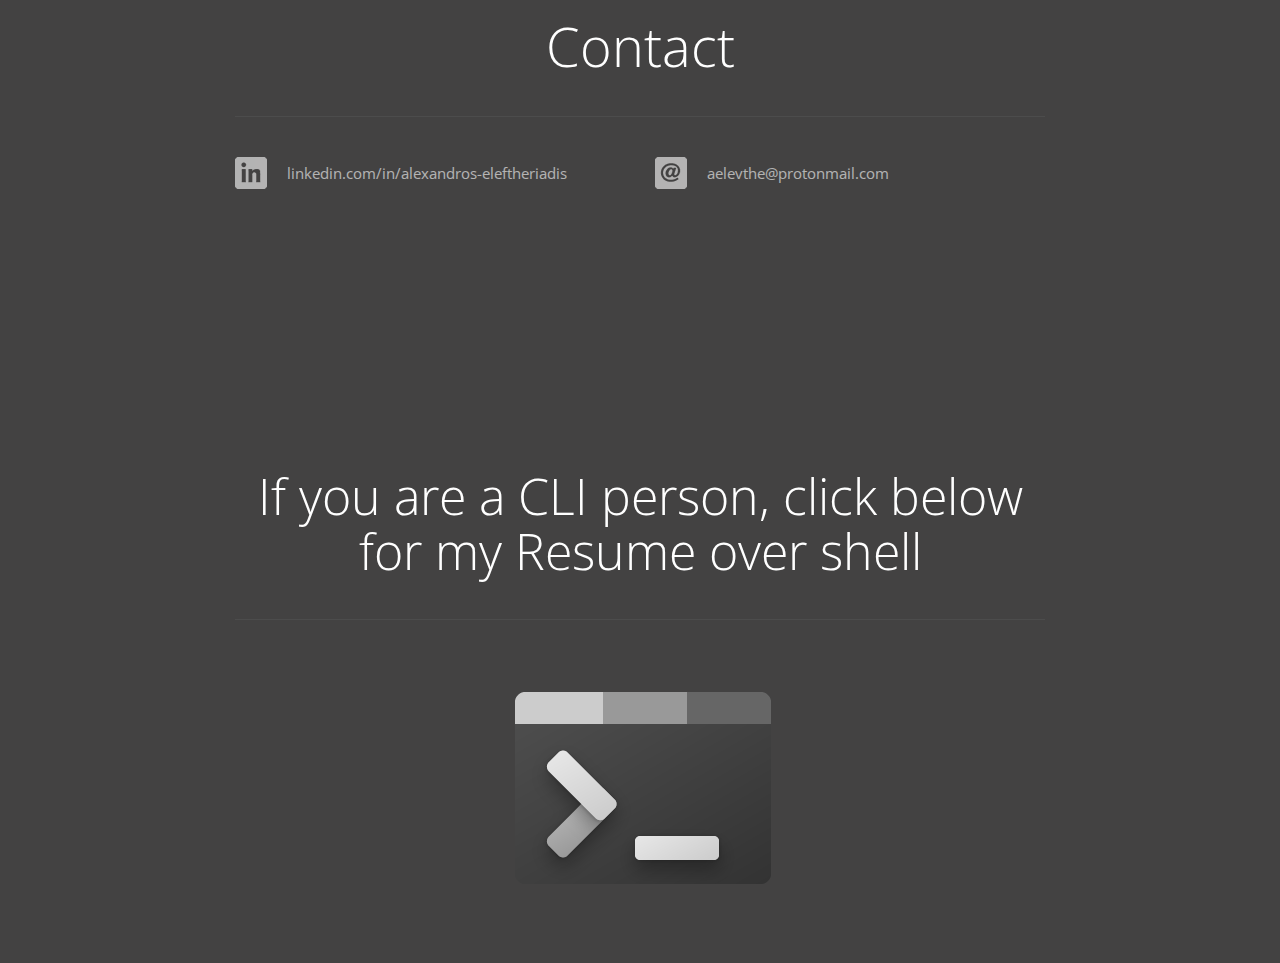
==== commit c484c099: "Update index.html" ====
--- a/index.html
+++ b/index.html
@@ -144,7 +144,7 @@
 				<strong>MSc degree in Computational Physics</strong>
 				<span class="hidden-phone">
 				During my MSc studies I earned a lot of experience programming and using different platforms. </p>
-				<U>Thesis</U> The main subject of my thesis was to integrate heterogeneous IoT air quality devices by setting them up from scratch and deplying them, to create a platform which stores and shares the devices' data, and to develop methods of visualizing these data.
+				<U>Thesis</U> The main subject of my thesis was to integrate heterogeneous IoT air quality devices by setting them up from scratch and deploying them, to create a platform which stores and shares the devices' data, and to develop methods of visualizing these data.
 				During this thesis, I collaborated with a number of academic researchers which has proven valuable  as it allowed me to improve soft skill, including team work, management and planning.
 				The main tools i used to accomplish my project were 1) node-RED (used for receiving and managing the data from sensors, also it is used to create a RestAPI), 2) InfluxDB (storing sensors data to non-relational db), 3) Grafana (visualizing my data), 4) Tableau (also a visualize tool).
 			</span>
@@ -379,4 +379,4 @@
 		
 
 	</body>
-</html>+</html>
